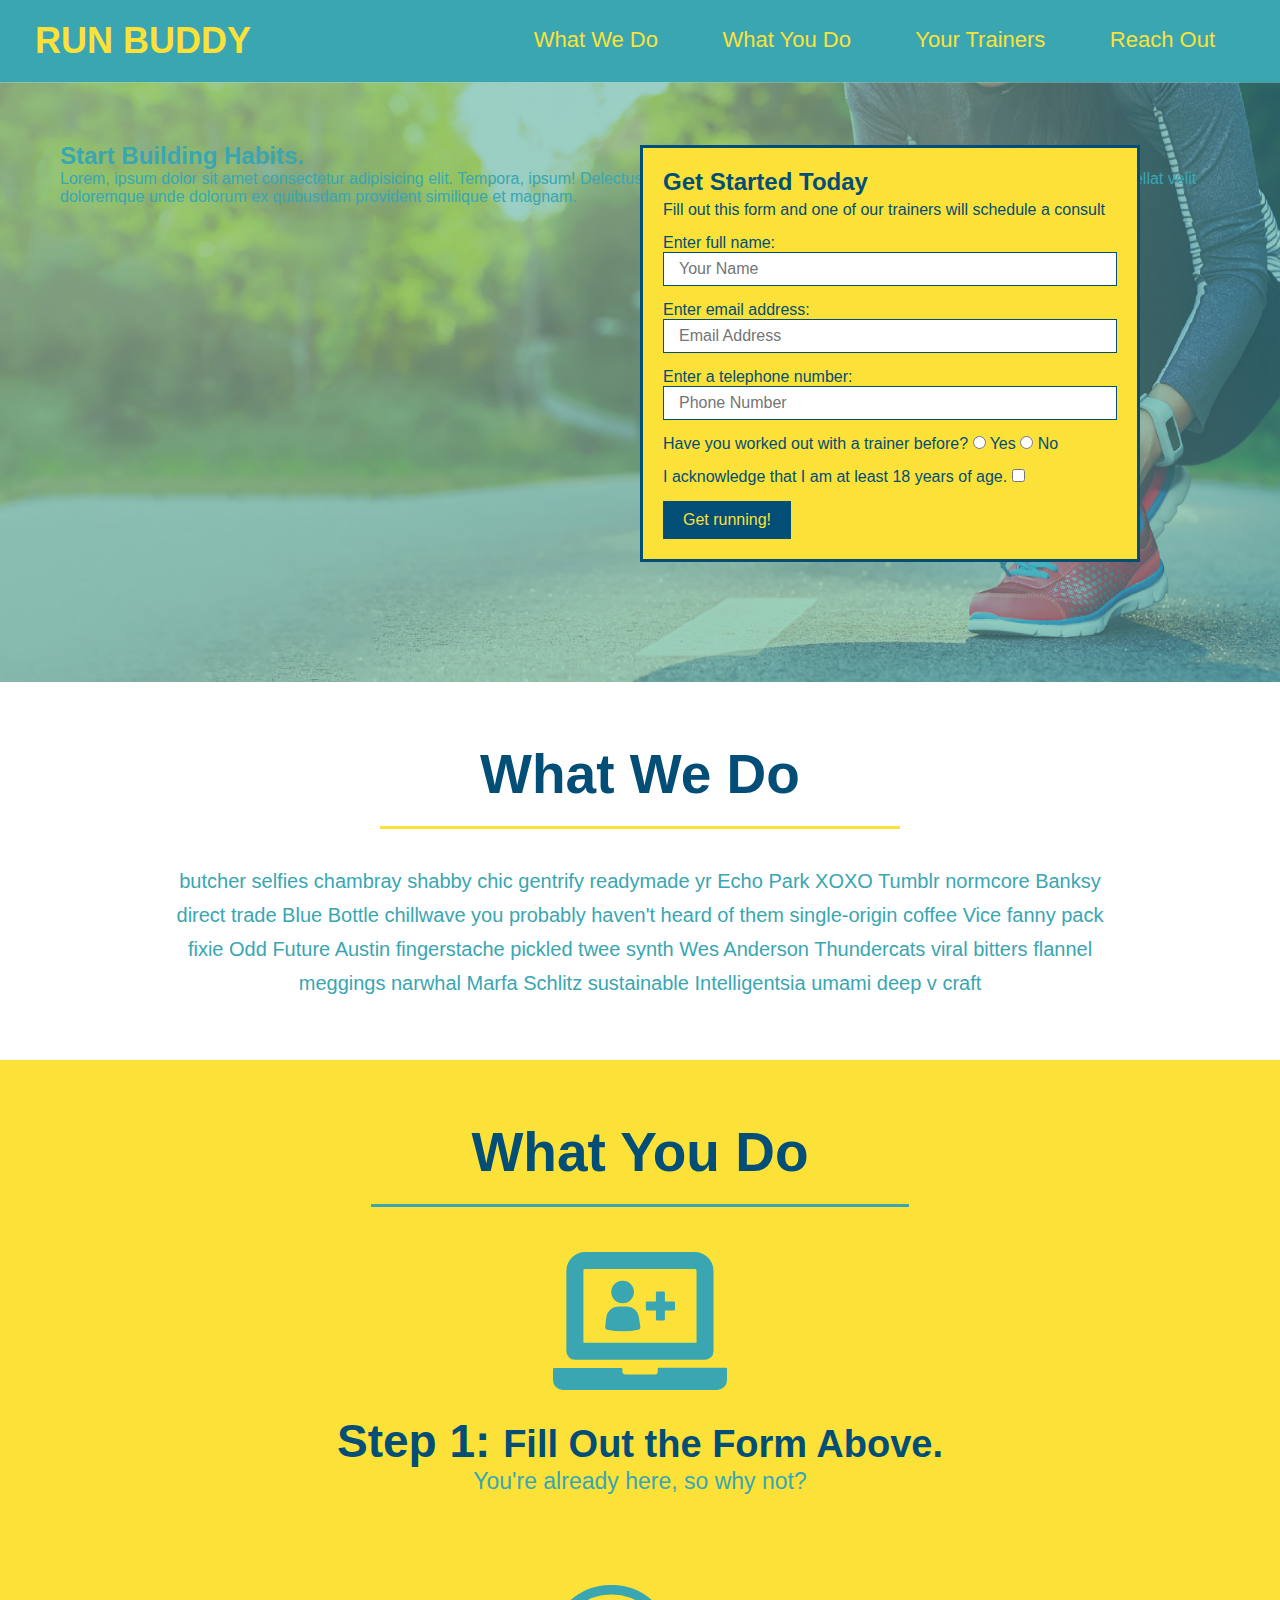
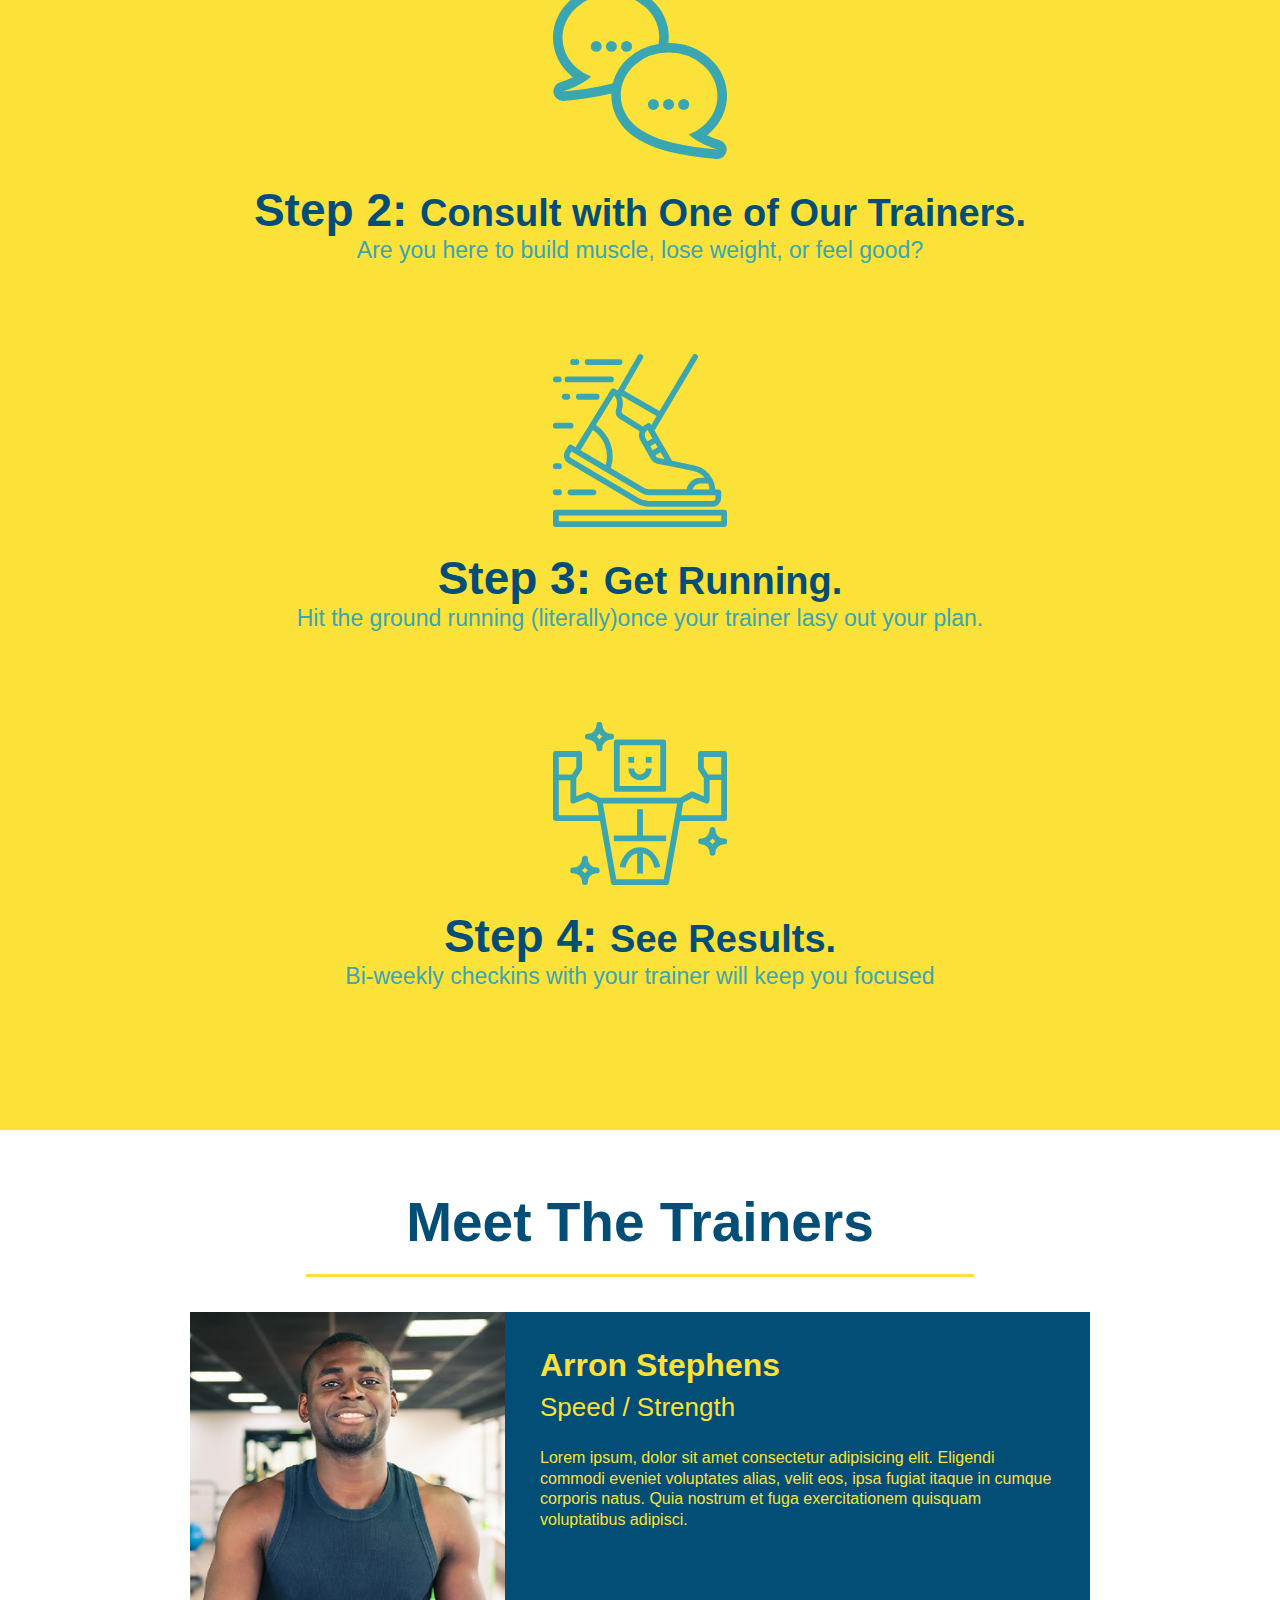
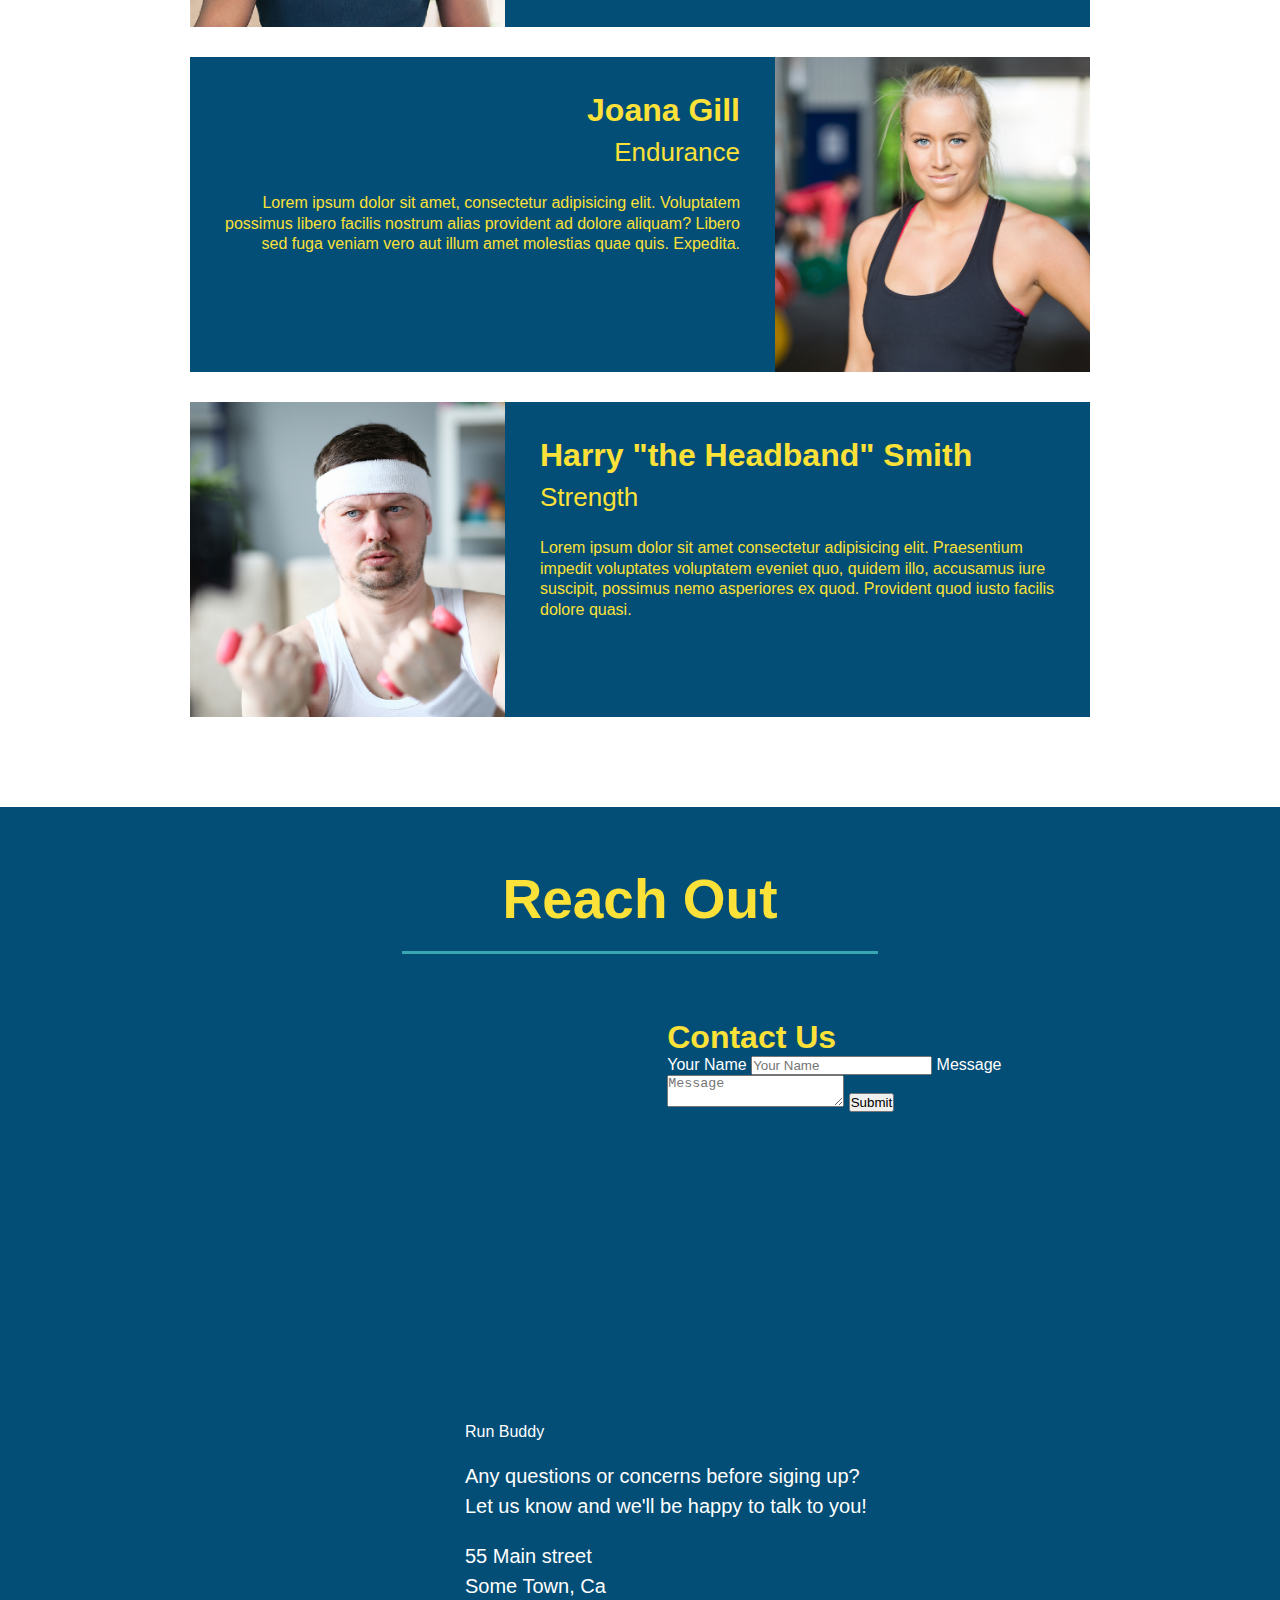
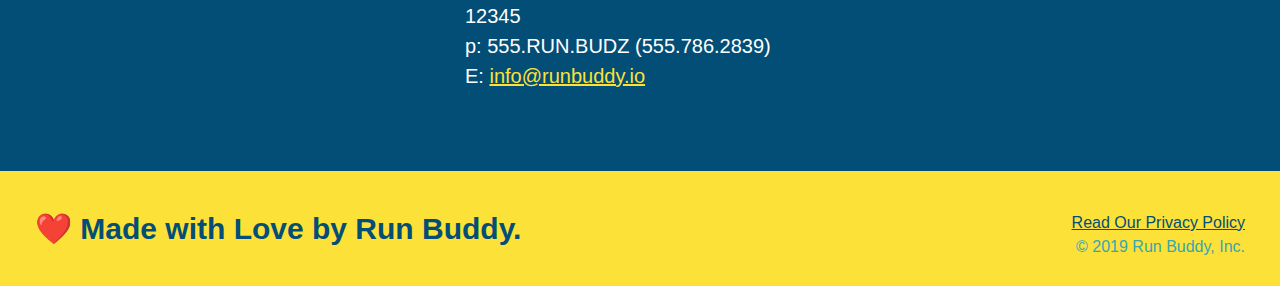
==== index.html @ e11e75ae "add contact form" ====
<!DOCTYPE html>
<html lang="en">
    <head>
        <meta charset="UTF-8"/>
        <link rel="stylesheet" href="./assets/css/style.css" />
        <title>Run Buddy</title>
    </head>
    <body>
       <header>
           <h1>
               <a href="/">RUN BUDDY</a>
           </h1>
           <nav>
               <!--Unordered list element-->
               <ul>
                   <!--List item element-->
                   <li>
                       <!--Anchor element-->
                       <a href="#what-we-do">What We Do</a>
                   </li>
                   <li>
                       <a href="#what-you-do">What You Do</a>
                   </li>
                   <li>
                       <a href="#your-trainers">Your Trainers</a>
                   </li>
                   <li>
                       <a href="#reach-out">Reach Out</a>
                   </li>
               </ul>
           </nav>
        </header> 

        <!--hero/jumbotron-->
        <section class="hero">
            <div class="hero-cta">
                <h2>Start Building Habits.</h2>
                <p>Lorem, ipsum dolor sit amet consectetur adipisicing elit. Tempora, ipsum! Delectus suscipit ea mollitia excepturi est possimus doloribus laboriosam. Repellat velit doloremque unde dolorum ex quibusdam provident similique et magnam.</p>
            </div>
            <div class="hero-form">
                <h3>Get Started Today</h3>
                <p>Fill out this form and one of our trainers will schedule a consult</p>
                <!--Add from element-->
                <form>
                    <label for="name">Enter full name:</label>
                    <input class="form-input" type="text" placeholder="Your Name" name="name" id="name" />
                    <label for="email">Enter email address:</label>
                    <input class="form-input" type="email" placeholder="Email Address" name="email" id="email"/> 
                    <label for="phone">Enter a telephone number:</label>
                    <input class="form-input" type="tel" placeholder="Phone Number" name="phone" id="phone"/>
                    <p>
                        Have you worked out with a trainer before?
                        <input type="radio" name="trainer-confirm" id="trainer-yes" />
                        <label for="trainer-yes">Yes</label>
                        <input type="radio" name="trainer-confrim" id="trainer-no" />
                        <label for="trainer-no">No</label>
                    </p>
                    <p>
                        <label for="checkbox">
                        I acknowledge that I am at least 18 years of age.
                        </label>
                        <input type="checkbox" name="age-confirm" id="checkox" />
                    </p>
                    <button type="submit">
                        Get running!
                    </button>
                </form>
            </div>
        </section>
        <!-- end hero -->

        <!--"what we do " section-->
        <section id="what-we-do" class="intro">
            <h2 class="section-title primary-border">What We Do</h2>
            <p>
                butcher selfies chambray shabby chic gentrify readymade yr Echo Park XOXO Tumblr normcore Banksy direct trade Blue Bottle chillwave you probably haven't heard of them single-origin coffee Vice fanny pack fixie Odd Future Austin fingerstache pickled twee synth Wes Anderson Thundercats viral bitters flannel meggings narwhal Marfa Schlitz sustainable Intelligentsia umami deep v craft 
            </p>
        </section>

         <!--"what you do " section-->
         <section id="what-you-do" class="steps">
            <h2 class="section-title secondary-border">What You Do</h2>

            <div>
            <!-- insert this img element -->
                <img src="./assets/images/step-1.svg" alt= "" />
                <h3>Step 1: <span>Fill Out the Form Above.</span></h3>
                <p>You're already here, so why not?</p>
            </div>

            <div>
                <img src="./assets/images/step-2.svg" alt= "" />
                <h3>Step 2: <span>Consult with One of Our Trainers.</span></h3>
                <p>Are you here to build muscle, lose weight, or feel good?</p>
            </div>

            <div>
                <img src="./assets/images/step-3.svg" alt="" />
                <h3>Step 3: <span>Get Running.</span></s></h3>
                <p>Hit the ground running (literally)once your trainer lasy out your plan.</p>
            </div>

            <div>
                <img src="./assets/images/step-4.svg" alt="" />
                <h3>Step 4: <span>See Results.</span></h3>
                <p>Bi-weekly checkins with your trainer will keep you focused</p>
            </div>
        </section>
        
        <!--"Meet the Trainers" section-->
        <section id="your-trainers" class="trainers">
            <h2 class="section-title primary-border">
                Meet The Trainers
            </h2>

            <article class="trainer">
                <img src="./assets/images/trainer-1.jpg" alt="Arron Stephens in his workout clothes, ready to pump iron"/>
                <div class="trainer-bio text-left">
                    <h3>Arron Stephens</h3>
                    <h4>Speed / Strength</h4>
                    <p>
                        Lorem ipsum, dolor sit amet consectetur adipisicing elit. Eligendi commodi eveniet voluptates alias, velit eos, ipsa fugiat itaque in cumque corporis natus. Quia nostrum et fuga exercitationem quisquam voluptatibus adipisci.
                    </p>
                </div>
            </article>

            <!-- second trainer bio-->
            <article class="trainer">
                <div class="trainer-bio text-right">
                    <h3>Joana Gill</h3>
                    <h4>Endurance</h4>
                    <p>
                        Lorem ipsum dolor sit amet, consectetur adipisicing elit. Voluptatem possimus libero facilis nostrum alias provident ad dolore aliquam? Libero sed fuga veniam vero aut illum amet molestias quae quis. Expedita.
                    </p>
                </div>
                <img src="./assets/images/trainer-2.jpg" alt="Joanna Gill colling off after a workout"/>
            </article>

            <!--third trainer bio-->
            <article class="trainer">
                <img src="./assets/images/trainer-3.jpg" alt="Harry Smith wearing a headband and lifting comically small pink weights" />
                <div class="trainer-bio text-left">
                    <h3>Harry "the Headband" Smith</h3>
                    <h4>Strength</h4>
                    <p>
                        Lorem ipsum dolor sit amet consectetur adipisicing elit. Praesentium impedit voluptates voluptatem eveniet quo, quidem illo, accusamus iure suscipit, possimus nemo asperiores ex quod. Provident quod iusto facilis dolore quasi.
                    </p>
                </div>
            </article>
        </section>

        <!--"reach out section-->
        <section id="reach-out" class="contact">
            <h2 class="section-title secondary-border">Reach Out</h2>
            <div class= "contact-info">
                <iframe src="https://www.google.com/maps/embed?pb=!1m18!1m12!1m3!1d2855.0285770976866!2d-93.26253458481276!3d44.30936301777095!2m3!1f0!2f0!3f0!3m2!1i1024!2i768!4f13.1!3m3!1m2!1s0x87f6f77de7b1796b%3A0xcae07ed89d09ddbe!2sLittleford%20Ln%2C%20Faribault%2C%20MN%2055021!5e0!3m2!1sen!2sus!4v1637701023602!5m2!1sen!2sus" 
                
                style="border:0;" 
                allowfullscreen="" 
                loading="lazy">
                </iframe>
                <div class="contact-form">
                    <h3>Contact Us</h3>
                    <form>
                        <label for="contact-name">Your Name</label>
                        <input type="text" id="contact-name" placeholder="Your Name" />

                        <label for="contact-message">Message</label>
                        <textarea id="contact-message" placeholder="Message"></textarea>

                        <button type="submit">Submit</button>
                    </form>
                </div>
                <div>
                    <h3></h3>Run Buddy</h3>
                    <p>
                        Any questions or concerns before siging up?
                        <br />
                        Let us know and we'll be happy to talk to you!
                    </p>
                    <address>
                        55 Main street <br/>
                        Some Town, Ca <br/>
                        12345 <br/>
                        p: 555.RUN.BUDZ (555.786.2839) <br/>
                        E: <a href="mailto:info@runbuddy.io">info@runbuddy.io</a>
                    </address>
                </div>
            </div>
            
        </section>

        <!--footer-->
        <footer>
            <h2>❤️ Made with Love by Run Buddy.</h2>
            <div>
                <a href="./privacy-policy.html">Read Our Privacy Policy</a><br />
                &copy; 2019 Run Buddy, Inc.
            </div>
        </footer>


    </body>
</html>
---- assets/css/style.css ----
* {
    margin: 0;
    padding: 0;
    box-sizing: border-box;
}

body {
    color: #39a6b2;
    font-family: Helvetica, Arial, sans-serif;
}
/* apply styles to <header> */
header {
    padding: 20px 35px;
    background-color: #39a6b2;
}

header h1 {
    font-weight: bold;
    font-size: 36px;
    color: #fce138;
    margin: 0;
    display: inline;
}

header a {
    text-decoration: none;
    color: #fce138;
}

header nav {
    float: right;
    margin: 7px 0;
}

header nav ul li {
    display: inline;
}

header nav ul li a {
    margin: 0 30px;
    font-weight: lighter;
    font-size: 22px;
}

footer {
    background-color: #fce138;
    width: 100%;
    padding: 40px 35px;
}

footer h2 {
    display: inline;
    color: #024e76;
    font-size: 30px;
    margin: 0;
}
footer div {
    float: right;
    line-height: 1.5;
    text-align: right;
}

footer a {
    color: #024e76;
}

section {
    padding: 60px;
    
}
/* Hero Style Start */
.hero {
    background-image: url(../images/hero-bg.jpeg);
    height: 600px;
    background-size: cover;
    background-position: center;
    position: relative;
}

/* Hero Form Style Start */
.hero-form {
    border: 3px solid #024e76;
    background-color: #fce138;
    padding: 20px;
    width: 500px;
    color: #024e76;
    position: absolute;
    bottom: 120px;
    right: 140px;
}

/* Hero Form Style End */

.hero-form h3 {
    font-size: 24px;
    margin: 0;
}

.hero-form p {
    margin: 5px 0 15px 0;
}

.form-input {
    border: 1px solid #024e76;
    display: block;
    padding: 7px 15px;
    font-size: 16px;
    color: #024e76;
    width: 100%;
    margin-bottom: 15px;
}

.hero button {
    background-color: #024e76;
    color: #fce138;
    border: none;
    padding: 10px 20px;
    font-size: 16px;
}
/* Hero Style End */

/* What we Do  */
.intro {
    text-align: center;
}

.intro p {
    line-height: 1.7;
    color: #39a6b2;
    width: 80%;
    font-size: 20px;
    margin: 0 auto;
}

/* End What we do */

/* What you do*/

.steps {
    text-align: center;
    background: #fce138;
}

.section-title {
    font-size: 55px;
    color:#024e76;
    margin-bottom: 35px;
    padding: 0 100px 20px 100px;
    display: inline-block;
    border-bottom: 3px solid;
}

.primary-border {
    border-color: #fce138;
}

.secondary-border {
    border-color: #39a6b2;
}

.steps div {
    margin-bottom: 80px;
}

.steps img {
    width: 15%;
    margin: 10px 0;
}

.steps h3 {
    color: #024e76;
    font-size: 46px;
    margin-top: 10px;
}

.steps p {
    color: #39a6b2;
    font-size: 23px;
}

.steps span {
    font-size: 38px;
}
/* End What you do */

/*Start trainer section*/
.trainers {
    text-align: center;
}

.trainer {
    width: 900px;
    margin: 0 auto 30px auto;
    background: #024e76;
    color: #fce138;
    overflow: auto;
}

.trainer img {
    width:35%;
    float: left;
}

.trainer-bio {
    padding: 35px;
    float: left;
    width: 65%;
}

.text-left{
    text-align: left;
}

.text-right {
    text-align: right;
}

.text-center {
    text-align: right;
}

.trainer-bio h3 {
    font-size: 32px;
    margin-bottom: 8px;
}

.trainer-bio h4 {
    font-weight: lighter;
    font-size: 26px;
    margin-bottom: 25px;
}

.trainer-bio p {
    font-size: 17pz;
    line-height: 1.3;
}
/*End Trainer Section*/

/*start contact section*/
.contact {
    background-color: #024e76;
    text-align: center;
   
    margin: 0 auto 0px auto;
}
.contact h2 {
    color: #fce138;
}

.contact-info iframe {
    width: 400px;
    height:400px;
}

.contact-info div {
    width: 410px;
    display: inline-block;
    vertical-align: top;
    text-align: left;
    margin: 30px 0 0 60px;
    color: white;
  }

  .contact-info h3 {
      color: #fce138;
      font-size: 32px;;
  }

  .contact-info p, .contact-info address {
      margin: 20px 0;
      line-height: 1.5;
      font-size: 20px;
      font-style: normal;
  }

  .contact-info a {
      color: #fce138
  }
  


/*end contact section*/
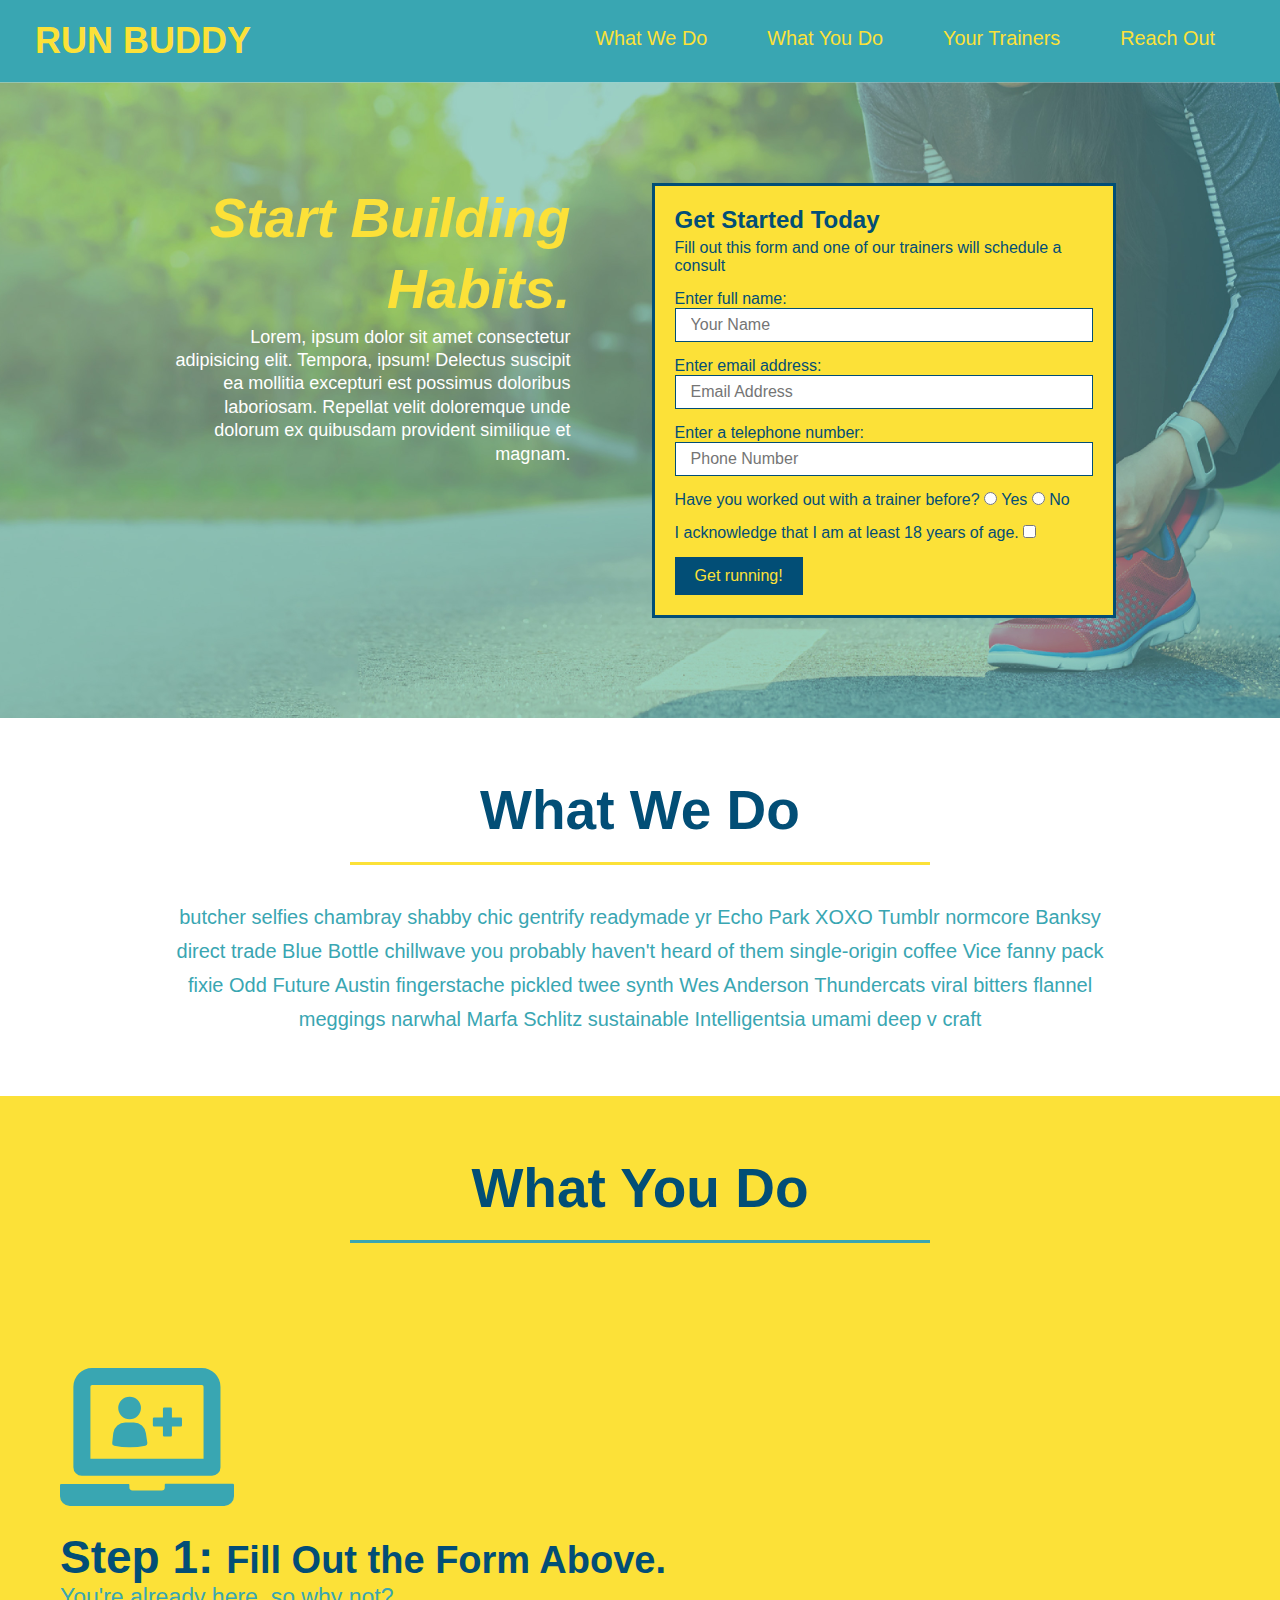
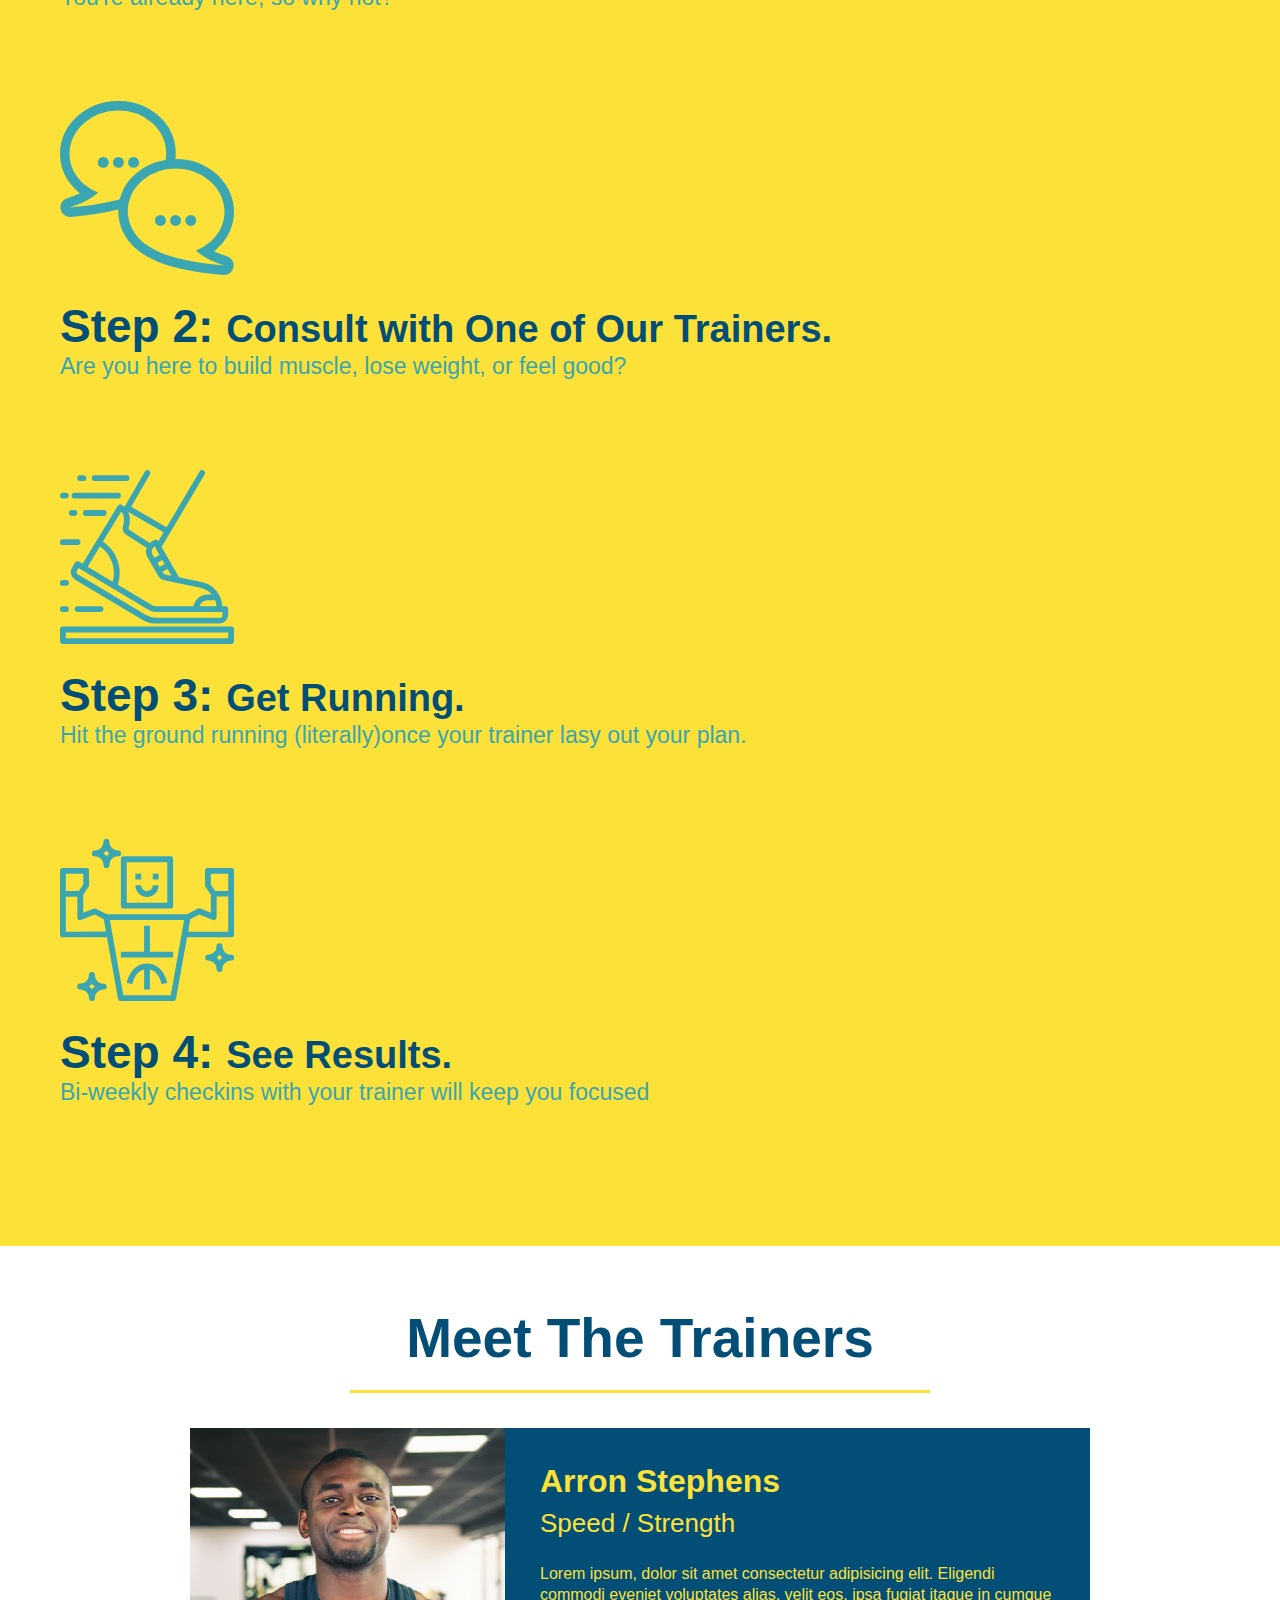
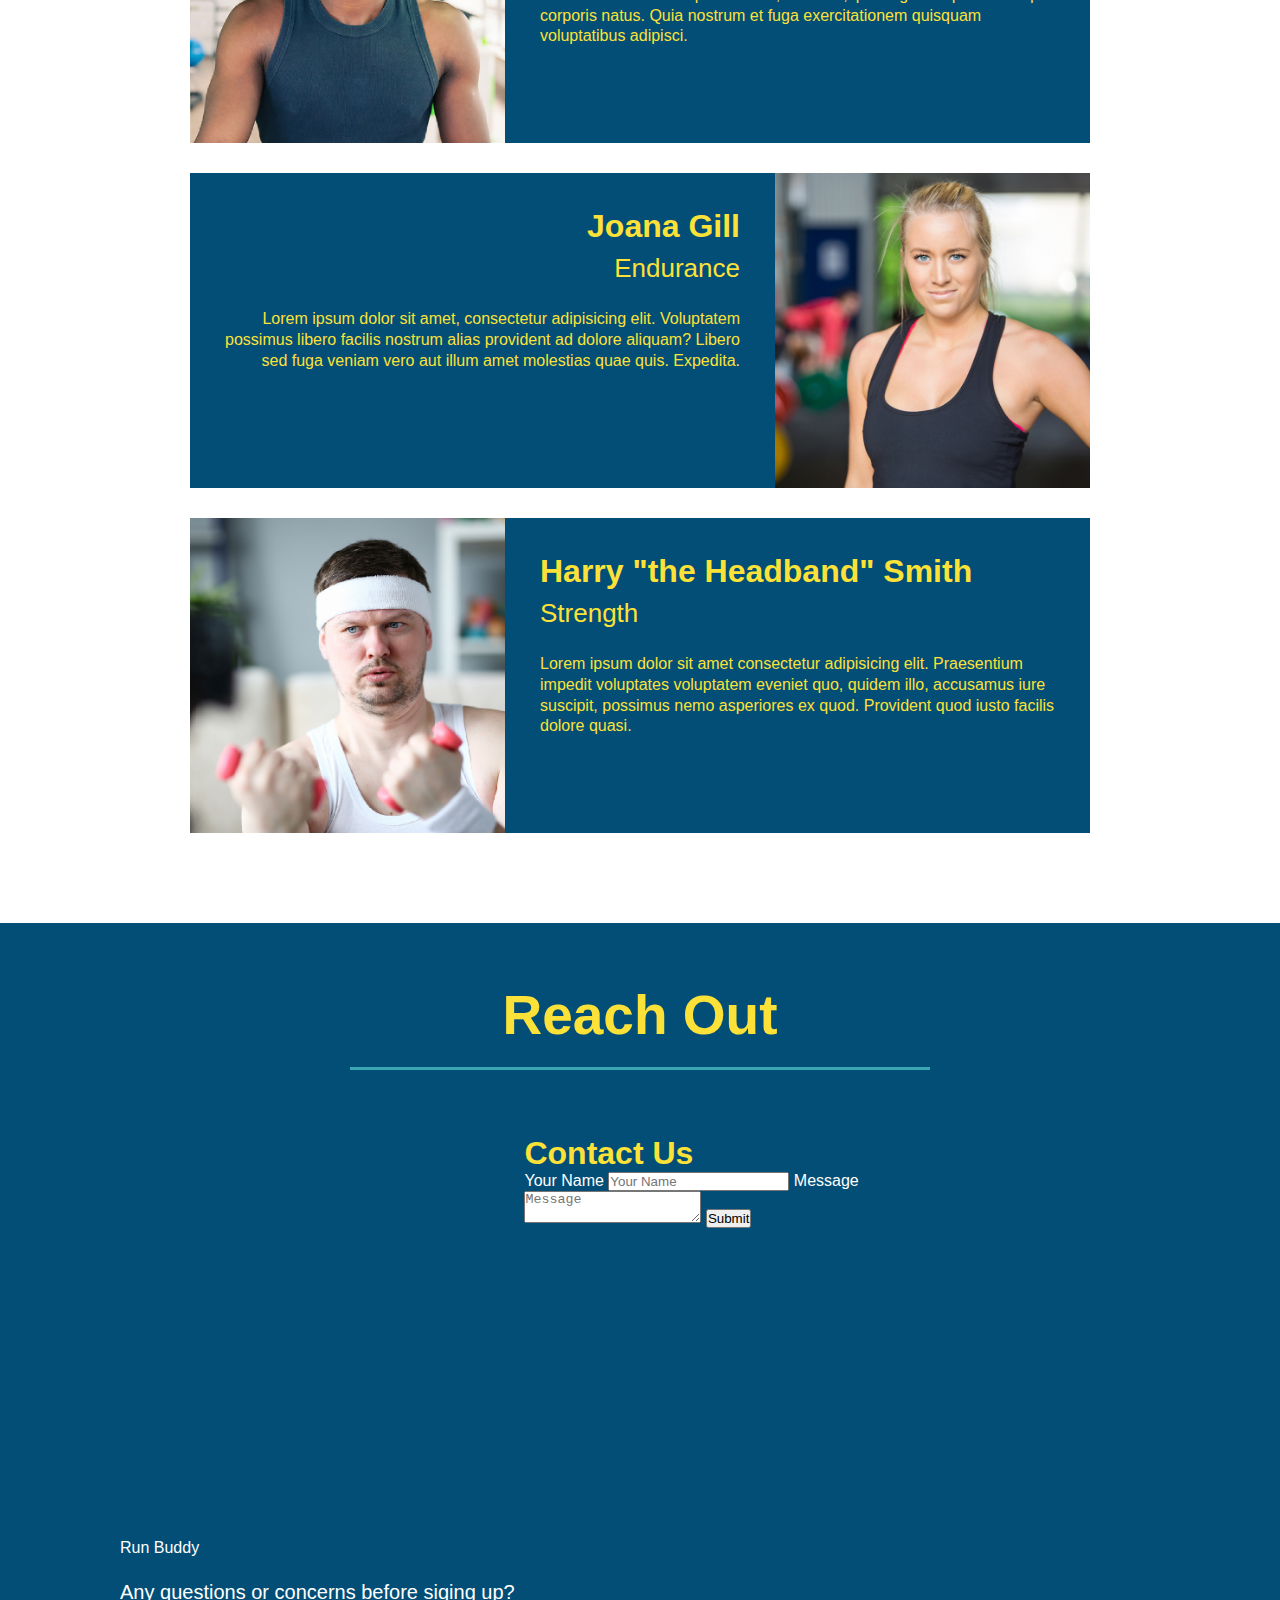
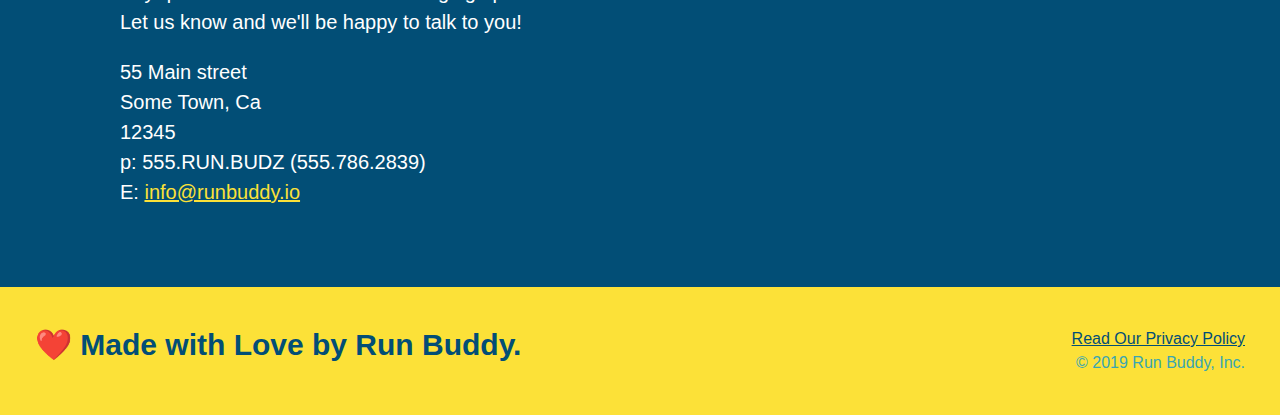
==== commit ed7da390: "updated html for flexbox" ====
--- a/index.html
+++ b/index.html
@@ -71,15 +71,22 @@
 
         <!--"what we do " section-->
         <section id="what-we-do" class="intro">
-            <h2 class="section-title primary-border">What We Do</h2>
-            <p>
-                butcher selfies chambray shabby chic gentrify readymade yr Echo Park XOXO Tumblr normcore Banksy direct trade Blue Bottle chillwave you probably haven't heard of them single-origin coffee Vice fanny pack fixie Odd Future Austin fingerstache pickled twee synth Wes Anderson Thundercats viral bitters flannel meggings narwhal Marfa Schlitz sustainable Intelligentsia umami deep v craft 
-            </p>
+            <div class="flex-row">
+                <h2 class="section-title primary-border">What We Do</h2>
+            </div>
+            
+            <div class="flex-row">
+                <p>
+                    butcher selfies chambray shabby chic gentrify readymade yr Echo Park XOXO Tumblr normcore Banksy direct trade Blue Bottle chillwave you probably haven't heard of them single-origin coffee Vice fanny pack fixie Odd Future Austin fingerstache pickled twee synth Wes Anderson Thundercats viral bitters flannel meggings narwhal Marfa Schlitz sustainable Intelligentsia umami deep v craft 
+                </p>
+            </div>
         </section>
 
          <!--"what you do " section-->
          <section id="what-you-do" class="steps">
-            <h2 class="section-title secondary-border">What You Do</h2>
+            <div class="flex-row">
+                <h2 class="section-title secondary-border">What You Do</h2>
+            </div>
 
             <div>
             <!-- insert this img element -->
@@ -109,9 +116,11 @@
         
         <!--"Meet the Trainers" section-->
         <section id="your-trainers" class="trainers">
-            <h2 class="section-title primary-border">
+            <div class="flex-row">
+                <h2 class="section-title primary-border">
                 Meet The Trainers
-            </h2>
+                </h2>
+            </div>
 
             <article class="trainer">
                 <img src="./assets/images/trainer-1.jpg" alt="Arron Stephens in his workout clothes, ready to pump iron"/>
@@ -151,7 +160,9 @@
 
         <!--"reach out section-->
         <section id="reach-out" class="contact">
-            <h2 class="section-title secondary-border">Reach Out</h2>
+            <div class="flex-row">
+                <h2 class="section-title secondary-border">Reach Out</h2>
+            </div>
             <div class= "contact-info">
                 <iframe src="https://www.google.com/maps/embed?pb=!1m18!1m12!1m3!1d2855.0285770976866!2d-93.26253458481276!3d44.30936301777095!2m3!1f0!2f0!3f0!3m2!1i1024!2i768!4f13.1!3m3!1m2!1s0x87f6f77de7b1796b%3A0xcae07ed89d09ddbe!2sLittleford%20Ln%2C%20Faribault%2C%20MN%2055021!5e0!3m2!1sen!2sus!4v1637701023602!5m2!1sen!2sus" 
                 
--- a/assets/css/style.css
+++ b/assets/css/style.css
@@ -12,6 +12,9 @@
 header {
     padding: 20px 35px;
     background-color: #39a6b2;
+    display: flex;
+    justify-content: space-between;
+    flex-wrap: wrap;
 }
 
 header h1 {
@@ -19,7 +22,6 @@
     font-size: 36px;
     color: #fce138;
     margin: 0;
-    display: inline;
 }
 
 header a {
@@ -28,34 +30,38 @@
 }
 
 header nav {
-    float: right;
     margin: 7px 0;
 }
 
-header nav ul li {
-    display: inline;
+header nav ul {
+    display: flex;
+    flex-wrap: wrap;
+    justify-content: space-between;
+    align-items: center;
+    list-style: none;
 }
 
 header nav ul li a {
     margin: 0 30px;
     font-weight: lighter;
-    font-size: 22px;
+    font-size: 1.55vw;
 }
 
 footer {
     background-color: #fce138;
     width: 100%;
     padding: 40px 35px;
+    display: flex;
+    justify-content: space-between;
+    flex-wrap: wrap;
 }
 
 footer h2 {
-    display: inline;
     color: #024e76;
     font-size: 30px;
     margin: 0;
 }
 footer div {
-    float: right;
     line-height: 1.5;
     text-align: right;
 }
@@ -71,10 +77,26 @@
 /* Hero Style Start */
 .hero {
     background-image: url(../images/hero-bg.jpeg);
-    height: 600px;
     background-size: cover;
     background-position: center;
-    position: relative;
+    display: flex;
+    justify-content: center;
+    flex-wrap: wrap;
+}
+
+.hero-cta {
+    width: 35%;
+    text-align: right;
+    margin: 3.5%;
+    color: #fff;
+    font-size: 18px;
+    line-height: 1.3;
+}
+
+.hero-cta h2 {
+    font-style: italic;
+    font-size: 55px;
+    color: #fce138;
 }
 
 /* Hero Form Style Start */
@@ -82,11 +104,9 @@
     border: 3px solid #024e76;
     background-color: #fce138;
     padding: 20px;
-    width: 500px;
-    color: #024e76;
-    position: absolute;
-    bottom: 120px;
-    right: 140px;
+    color: #024e76;
+    width: 40%;
+    margin: 3.5%;
 }
 
 /* Hero Form Style End */
@@ -120,9 +140,7 @@
 /* Hero Style End */
 
 /* What we Do  */
-.intro {
-    text-align: center;
-}
+
 
 .intro p {
     line-height: 1.7;
@@ -130,6 +148,7 @@
     width: 80%;
     font-size: 20px;
     margin: 0 auto;
+    text-align: center;
 }
 
 /* End What we do */
@@ -137,17 +156,17 @@
 /* What you do*/
 
 .steps {
-    text-align: center;
     background: #fce138;
 }
 
 .section-title {
     font-size: 55px;
     color:#024e76;
-    margin-bottom: 35px;
-    padding: 0 100px 20px 100px;
-    display: inline-block;
     border-bottom: 3px solid;
+    padding-bottom: 20px;
+    text-align: center;
+    margin: 0 auto 35px auto;
+    width: 50%;
 }
 
 .primary-border {
@@ -185,7 +204,7 @@
 
 /*Start trainer section*/
 .trainers {
-    text-align: center;
+   
 }
 
 .trainer {
@@ -207,18 +226,6 @@
     width: 65%;
 }
 
-.text-left{
-    text-align: left;
-}
-
-.text-right {
-    text-align: right;
-}
-
-.text-center {
-    text-align: right;
-}
-
 .trainer-bio h3 {
     font-size: 32px;
     margin-bottom: 8px;
@@ -239,8 +246,6 @@
 /*start contact section*/
 .contact {
     background-color: #024e76;
-    text-align: center;
-   
     margin: 0 auto 0px auto;
 }
 .contact h2 {
@@ -276,7 +281,24 @@
   .contact-info a {
       color: #fce138
   }
-  
-
-
-/*end contact section*/+  /*end contact section*/
+
+  /*Utility classes*/
+
+  .text-left{
+    text-align: left;
+}
+
+.text-right {
+    text-align: right;
+}
+
+.text-center {
+    text-align: right;
+}
+
+.flex-row {
+    display: flex;
+}
+
+/*End utility classes*/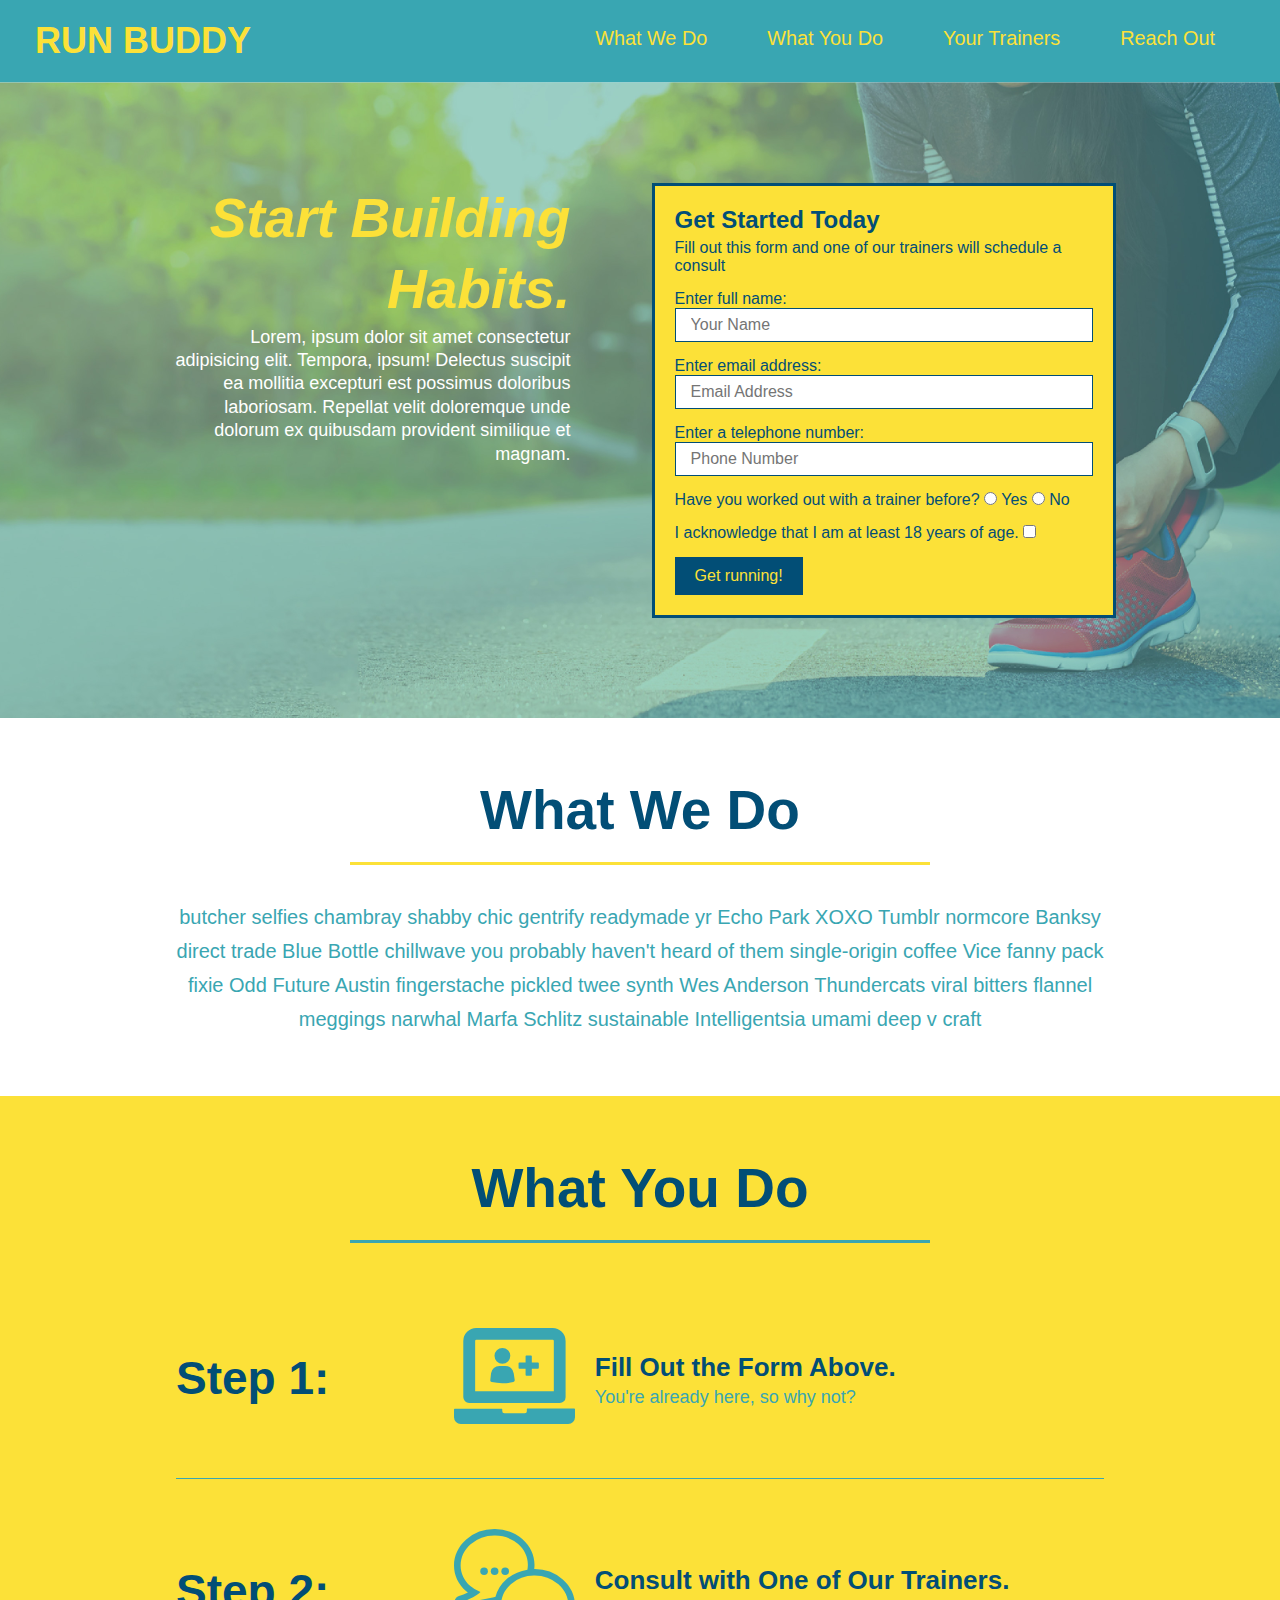
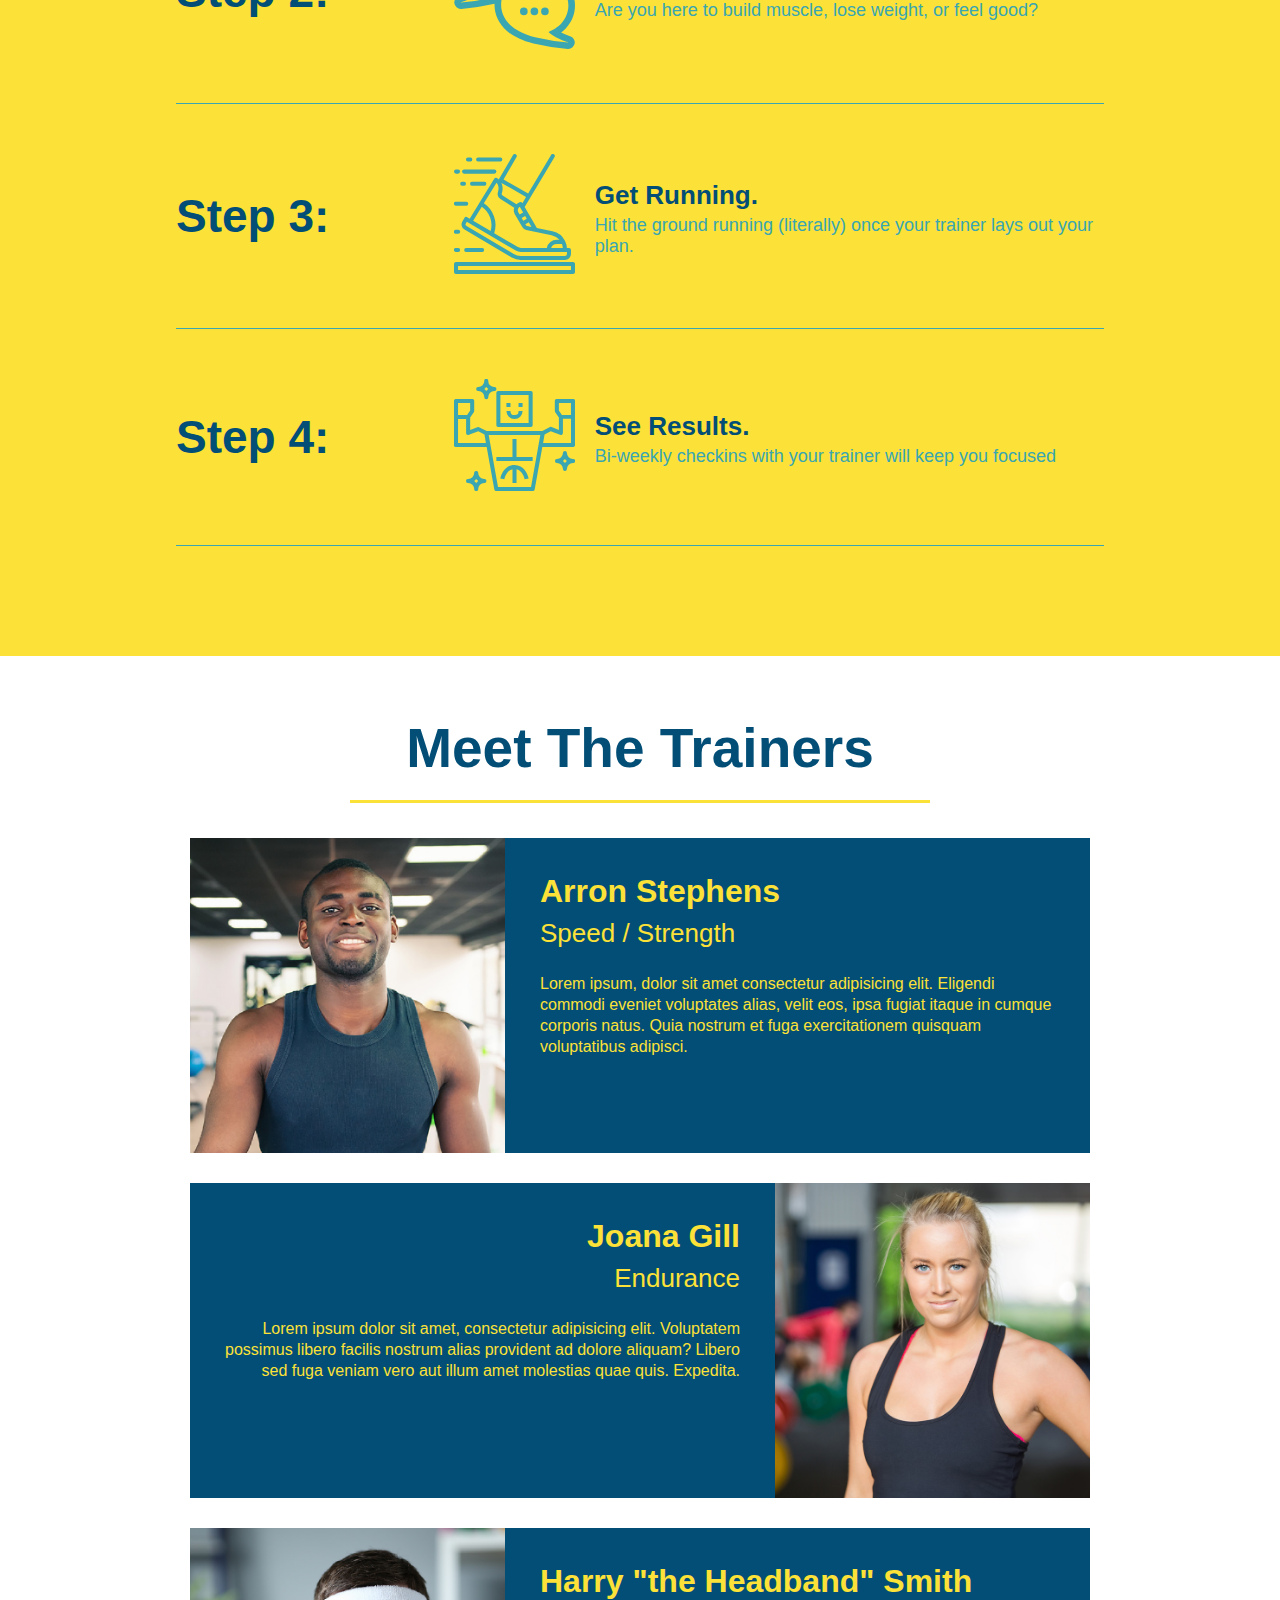
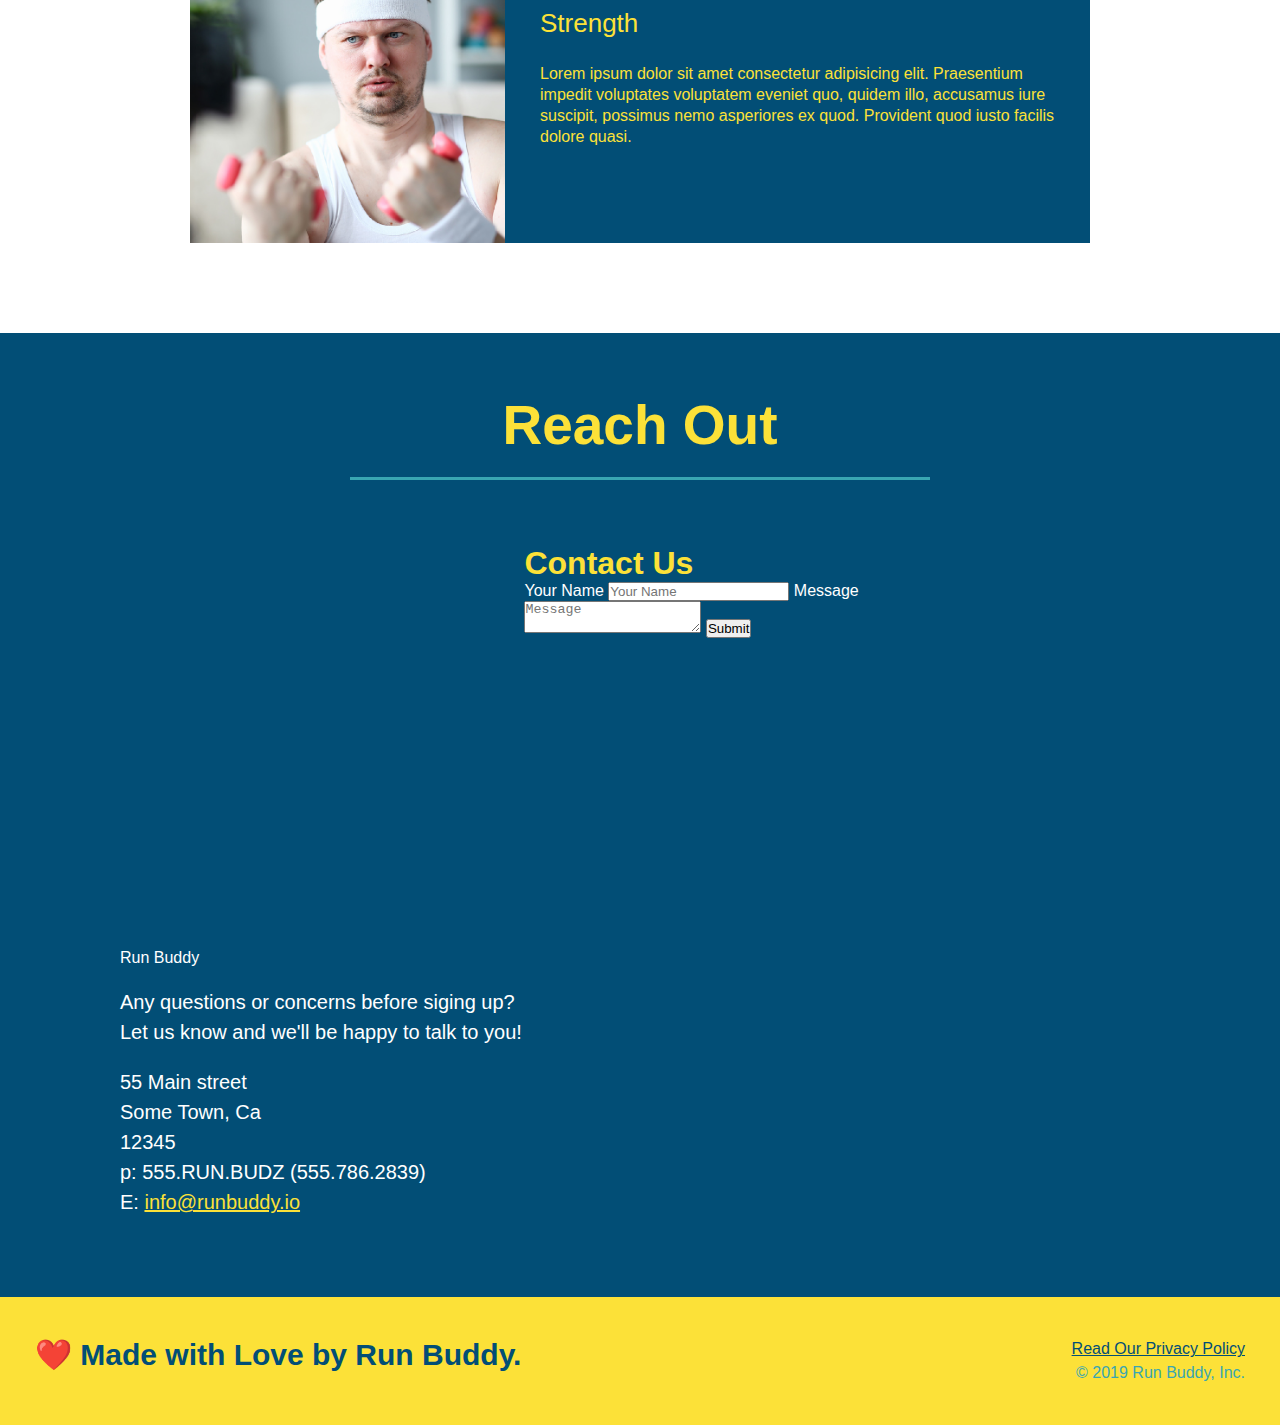
==== commit e5615c2f: "add flexbox to the steps" ====
--- a/index.html
+++ b/index.html
@@ -88,30 +88,60 @@
                 <h2 class="section-title secondary-border">What You Do</h2>
             </div>
 
-            <div>
-            <!-- insert this img element -->
-                <img src="./assets/images/step-1.svg" alt= "" />
-                <h3>Step 1: <span>Fill Out the Form Above.</span></h3>
-                <p>You're already here, so why not?</p>
-            </div>
-
-            <div>
-                <img src="./assets/images/step-2.svg" alt= "" />
-                <h3>Step 2: <span>Consult with One of Our Trainers.</span></h3>
-                <p>Are you here to build muscle, lose weight, or feel good?</p>
-            </div>
-
-            <div>
-                <img src="./assets/images/step-3.svg" alt="" />
-                <h3>Step 3: <span>Get Running.</span></s></h3>
-                <p>Hit the ground running (literally)once your trainer lasy out your plan.</p>
-            </div>
-
-            <div>
-                <img src="./assets/images/step-4.svg" alt="" />
-                <h3>Step 4: <span>See Results.</span></h3>
-                <p>Bi-weekly checkins with your trainer will keep you focused</p>
-            </div>
+            <div class="step">
+                <h3>Step 1: </h3>     
+                <div class="step-info">
+                    <div class="step-img">
+                        <img src="./assets/images/step-1.svg" alt= "" />
+                    </div>
+                    <div class="step-text">
+                        <h4>Fill Out the Form Above.</h4>
+                        <p>You're already here, so why not?</p>
+                    </div>
+                </div>  
+            </div>
+           
+            <div class="step">
+                <h3>Step 2: </h3>     
+                <div class="step-info">
+                    <div class="step-img">
+                        <img src="./assets/images/step-2.svg" alt= "" />
+                    </div>
+                    <div class="step-text">
+                        <h4>Consult with One of Our Trainers.</h4>
+                        <p>Are you here to build muscle, lose weight, or feel good?</p>
+                    </div>
+                </div>  
+            </div>
+
+            <div class="step">
+                <h3>Step 3: </h3>     
+                <div class="step-info">
+                    <div class="step-img">
+                        <img src="./assets/images/step-3.svg" alt="" />
+                    </div>
+                    <div class="step-text">
+                        <h4>Get Running.</h4>
+                        <p>Hit the ground running (literally) once your trainer lays out your plan.</p>
+                    </div>
+                </div>  
+            </div>
+
+            <div class="step">
+                <h3>Step 4: </h3>     
+                <div class="step-info">
+                    <div class="step-img">
+                        <img src="./assets/images/step-4.svg" alt="" />
+                    </div>
+                    <div class="step-text">
+                        <h4>See Results.</h4>
+                        <p>Bi-weekly checkins with your trainer will keep you focused</p>
+                    </div>
+                </div>  
+            </div>
+            
+
+           
         </section>
         
         <!--"Meet the Trainers" section-->
--- a/assets/css/style.css
+++ b/assets/css/style.css
@@ -157,6 +157,17 @@
 
 .steps {
     background: #fce138;
+}
+
+.step {
+    margin: 50px auto;
+    padding-bottom: 50px;
+    width: 80%;
+    border-bottom: 1px solid #39a6b2;
+    display: flex;
+    flex-wrap: wrap;
+    align-items: center;
+    justify-content: space-between;
 }
 
 .section-title {
@@ -177,29 +188,45 @@
     border-color: #39a6b2;
 }
 
-.steps div {
-    margin-bottom: 80px;
-}
-
-.steps img {
-    width: 15%;
-    margin: 10px 0;
-}
-
-.steps h3 {
+.step h3 {
     color: #024e76;
     font-size: 46px;
-    margin-top: 10px;
-}
-
-.steps p {
+    flex: 1 30%;
+}
+
+.step-info {
+    flex: 2 70%;
+    display: flex;
+    flex-wrap: wrap;
+    align-items: center;
+}
+
+.step-img {
+    flex: 1 12%;
+    margin-right: 20px;
+}
+
+.step-img img {
+    max-width: 100%;
+}
+
+.step-text {
+    flex: 12;
+}
+
+.step-text p {
     color: #39a6b2;
-    font-size: 23px;
-}
-
-.steps span {
-    font-size: 38px;
-}
+    font-size: 18px;
+    flex: 12;
+}
+
+.step-text h4 {
+    font-size: 26px;
+    line-height: 1.5;
+    color: #024e76;
+
+}
+
 /* End What you do */
 
 /*Start trainer section*/
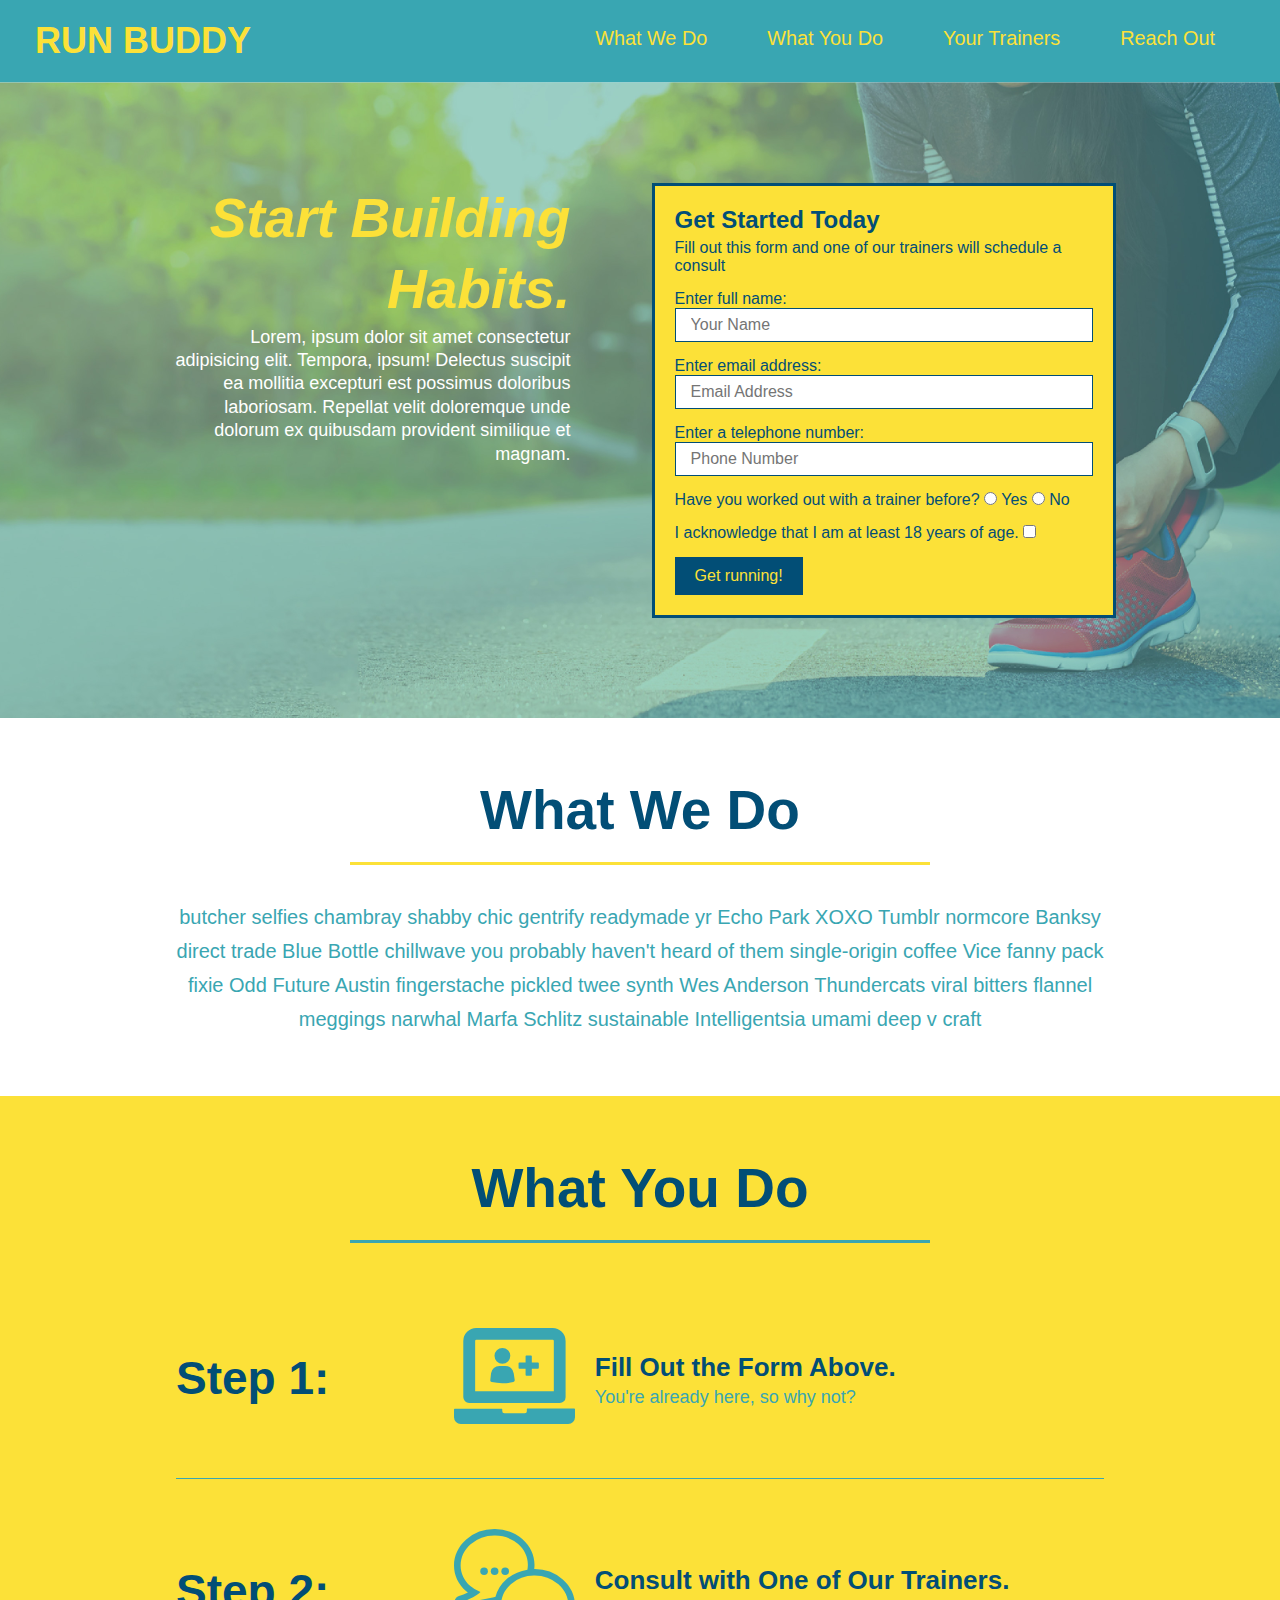
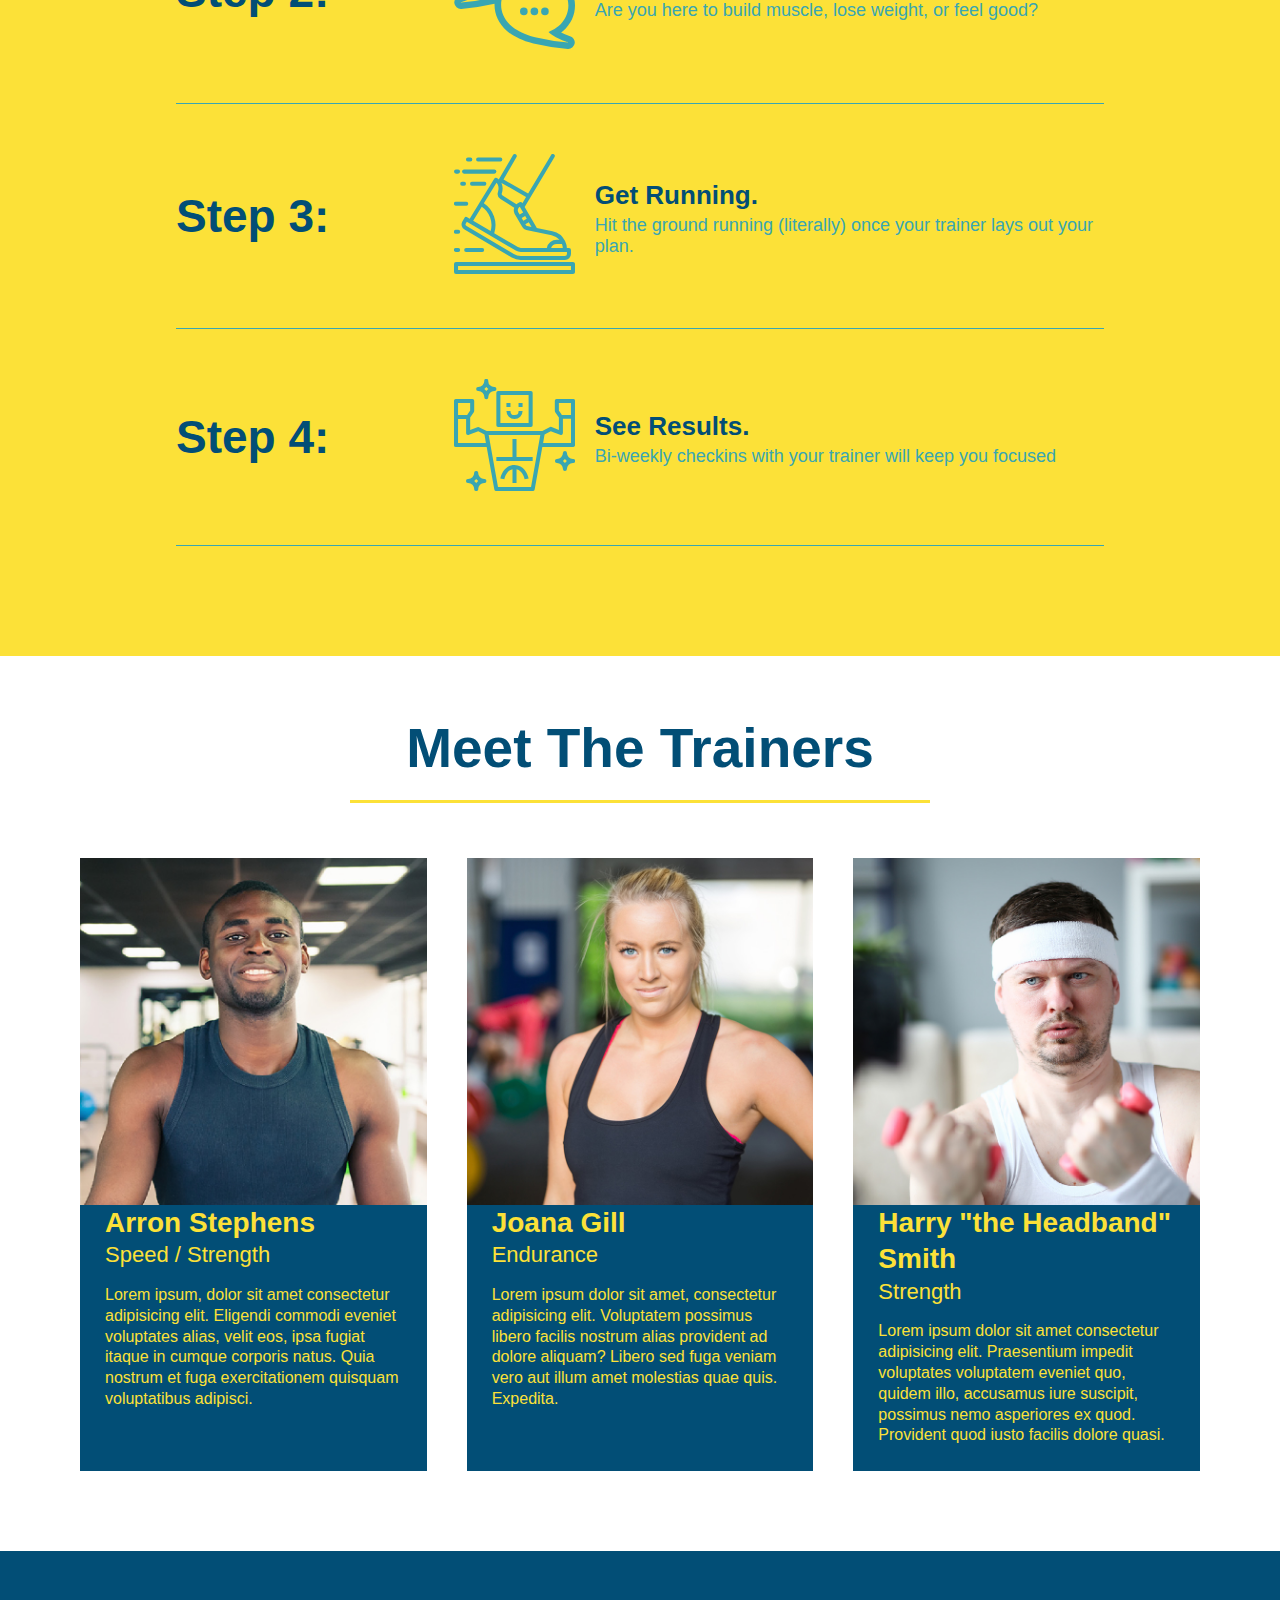
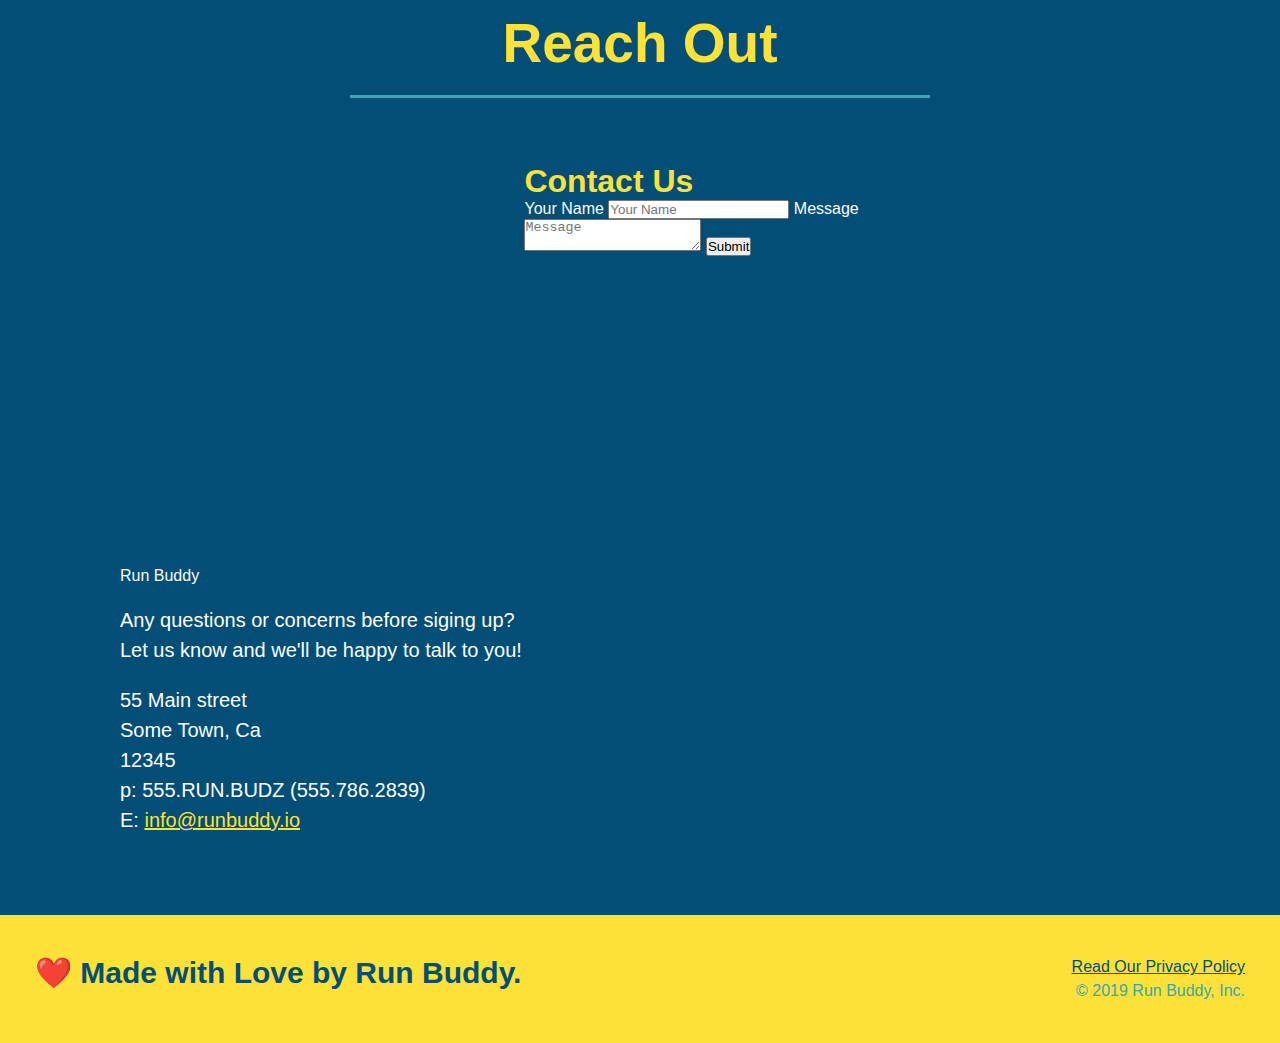
==== commit a1daf230: "add flexbox to the trainers" ====
--- a/index.html
+++ b/index.html
@@ -145,49 +145,63 @@
         </section>
         
         <!--"Meet the Trainers" section-->
-        <section id="your-trainers" class="trainers">
+        <section id="your-trainers">
             <div class="flex-row">
                 <h2 class="section-title primary-border">
                 Meet The Trainers
                 </h2>
             </div>
 
-            <article class="trainer">
-                <img src="./assets/images/trainer-1.jpg" alt="Arron Stephens in his workout clothes, ready to pump iron"/>
-                <div class="trainer-bio text-left">
-                    <h3>Arron Stephens</h3>
-                    <h4>Speed / Strength</h4>
-                    <p>
-                        Lorem ipsum, dolor sit amet consectetur adipisicing elit. Eligendi commodi eveniet voluptates alias, velit eos, ipsa fugiat itaque in cumque corporis natus. Quia nostrum et fuga exercitationem quisquam voluptatibus adipisci.
-                    </p>
-                </div>
-            </article>
-
-            <!-- second trainer bio-->
-            <article class="trainer">
-                <div class="trainer-bio text-right">
-                    <h3>Joana Gill</h3>
-                    <h4>Endurance</h4>
-                    <p>
-                        Lorem ipsum dolor sit amet, consectetur adipisicing elit. Voluptatem possimus libero facilis nostrum alias provident ad dolore aliquam? Libero sed fuga veniam vero aut illum amet molestias quae quis. Expedita.
-                    </p>
-                </div>
-                <img src="./assets/images/trainer-2.jpg" alt="Joanna Gill colling off after a workout"/>
-            </article>
-
-            <!--third trainer bio-->
-            <article class="trainer">
-                <img src="./assets/images/trainer-3.jpg" alt="Harry Smith wearing a headband and lifting comically small pink weights" />
-                <div class="trainer-bio text-left">
-                    <h3>Harry "the Headband" Smith</h3>
-                    <h4>Strength</h4>
-                    <p>
-                        Lorem ipsum dolor sit amet consectetur adipisicing elit. Praesentium impedit voluptates voluptatem eveniet quo, quidem illo, accusamus iure suscipit, possimus nemo asperiores ex quod. Provident quod iusto facilis dolore quasi.
-                    </p>
-                </div>
-            </article>
-        </section>
-
+            <div class="trainers">
+                <article class="trainer">
+                    <img src="./assets/images/trainer-1.jpg" alt="Arron Stephens in his workout clothes, ready to pump iron"/>
+                    <div class="trainer-bio">
+                        <h3 class="trainer-name">
+                            Arron Stephens
+                        </h3>
+                        <h4 class="trainer-role">
+                            Speed / Strength
+                        </h4>
+                        <p>
+                            Lorem ipsum, dolor sit amet consectetur adipisicing elit. Eligendi commodi eveniet voluptates alias, velit eos, ipsa fugiat itaque in cumque corporis natus. Quia nostrum et fuga exercitationem quisquam voluptatibus adipisci.
+                        </p>
+                    </div>
+                </article>
+
+                <!-- second trainer bio-->
+                <article class="trainer">
+                    <img src="./assets/images/trainer-2.jpg" alt="Joanna Gill colling off after a workout"/>
+                    <div class="trainer-bio">
+                        <h3 class="trainer-name">
+                            Joana Gill
+                        </h3>
+                        <h4 class="trainer-role">
+                            Endurance
+                        </h4>
+                        <p>
+                            Lorem ipsum dolor sit amet, consectetur adipisicing elit. Voluptatem possimus libero facilis nostrum alias provident ad dolore aliquam? Libero sed fuga veniam vero aut illum amet molestias quae quis. Expedita.
+                        </p>
+                    </div>
+                </article>
+
+                <!--third trainer bio-->
+                <article class="trainer">
+                    <img src="./assets/images/trainer-3.jpg" alt="Harry Smith wearing a headband and lifting comically small pink weights" />
+                    <div class="trainer-bio">
+                        <h3 class="trainer-name">
+                            Harry "the Headband" Smith
+                        </h3>
+                        <h4 class="trainer-role">
+                            Strength
+                        </h4>
+                        <p>
+                            Lorem ipsum dolor sit amet consectetur adipisicing elit. Praesentium impedit voluptates voluptatem eveniet quo, quidem illo, accusamus iure suscipit, possimus nemo asperiores ex quod. Provident quod iusto facilis dolore quasi.
+                        </p>
+                    </div>
+                </article>
+            </div>
+        </section>
+ 
         <!--"reach out section-->
         <section id="reach-out" class="contact">
             <div class="flex-row">
--- a/assets/css/style.css
+++ b/assets/css/style.css
@@ -231,42 +231,42 @@
 
 /*Start trainer section*/
 .trainers {
-   
+    width: 100%;
+    margin: 0 auto;
+    display: flex;
+    flex-wrap: wrap;
+    justify-content: space-around;
 }
 
 .trainer {
-    width: 900px;
-    margin: 0 auto 30px auto;
+    margin: 20px;
     background: #024e76;
     color: #fce138;
-    overflow: auto;
+    flex: 1;
 }
 
 .trainer img {
-    width:35%;
+    width:100%;
     float: left;
 }
 
 .trainer-bio {
-    padding: 35px;
-    float: left;
-    width: 65%;
+    padding: 25px;
+    line-height: 1.3;
 }
 
 .trainer-bio h3 {
-    font-size: 32px;
-    margin-bottom: 8px;
+    font-size: 28px;
 }
 
 .trainer-bio h4 {
     font-weight: lighter;
-    font-size: 26px;
-    margin-bottom: 25px;
+    font-size: 22px;
+    margin-bottom: 15px;
 }
 
 .trainer-bio p {
     font-size: 17pz;
-    line-height: 1.3;
 }
 /*End Trainer Section*/
 
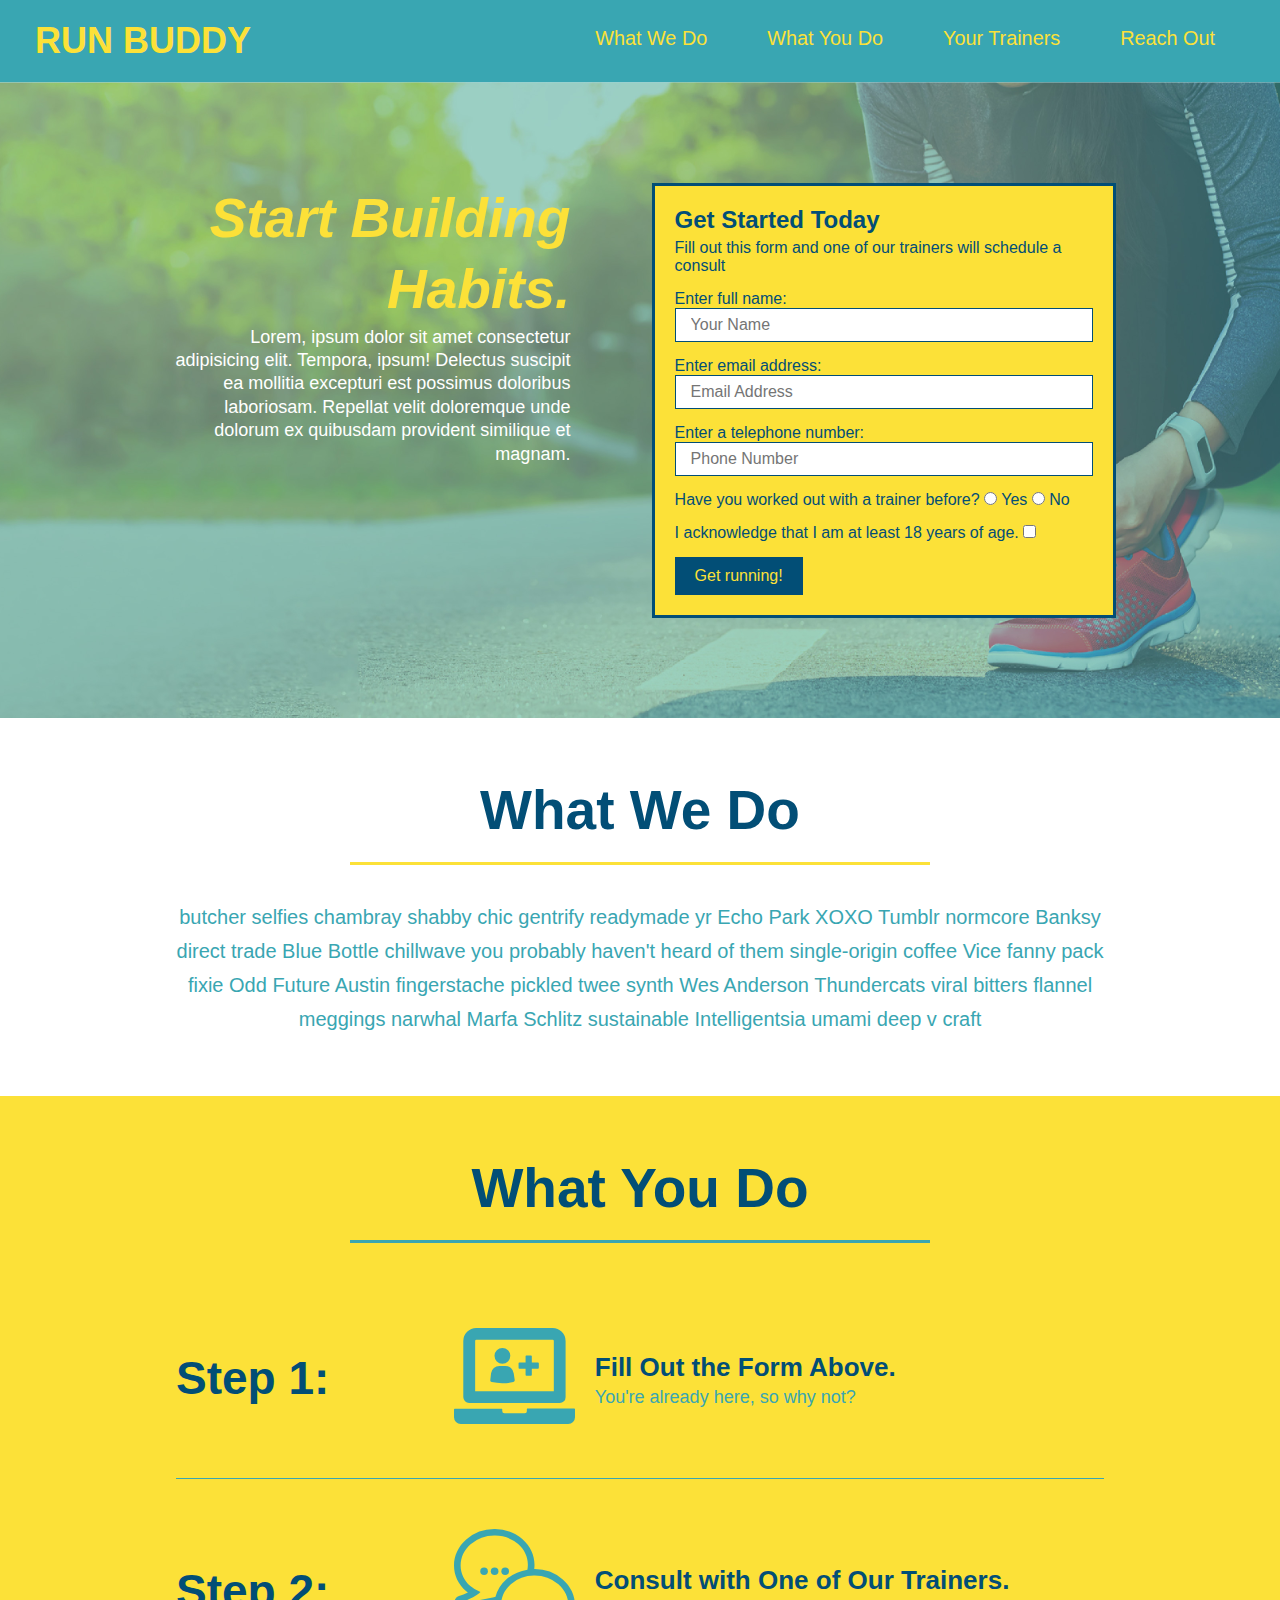
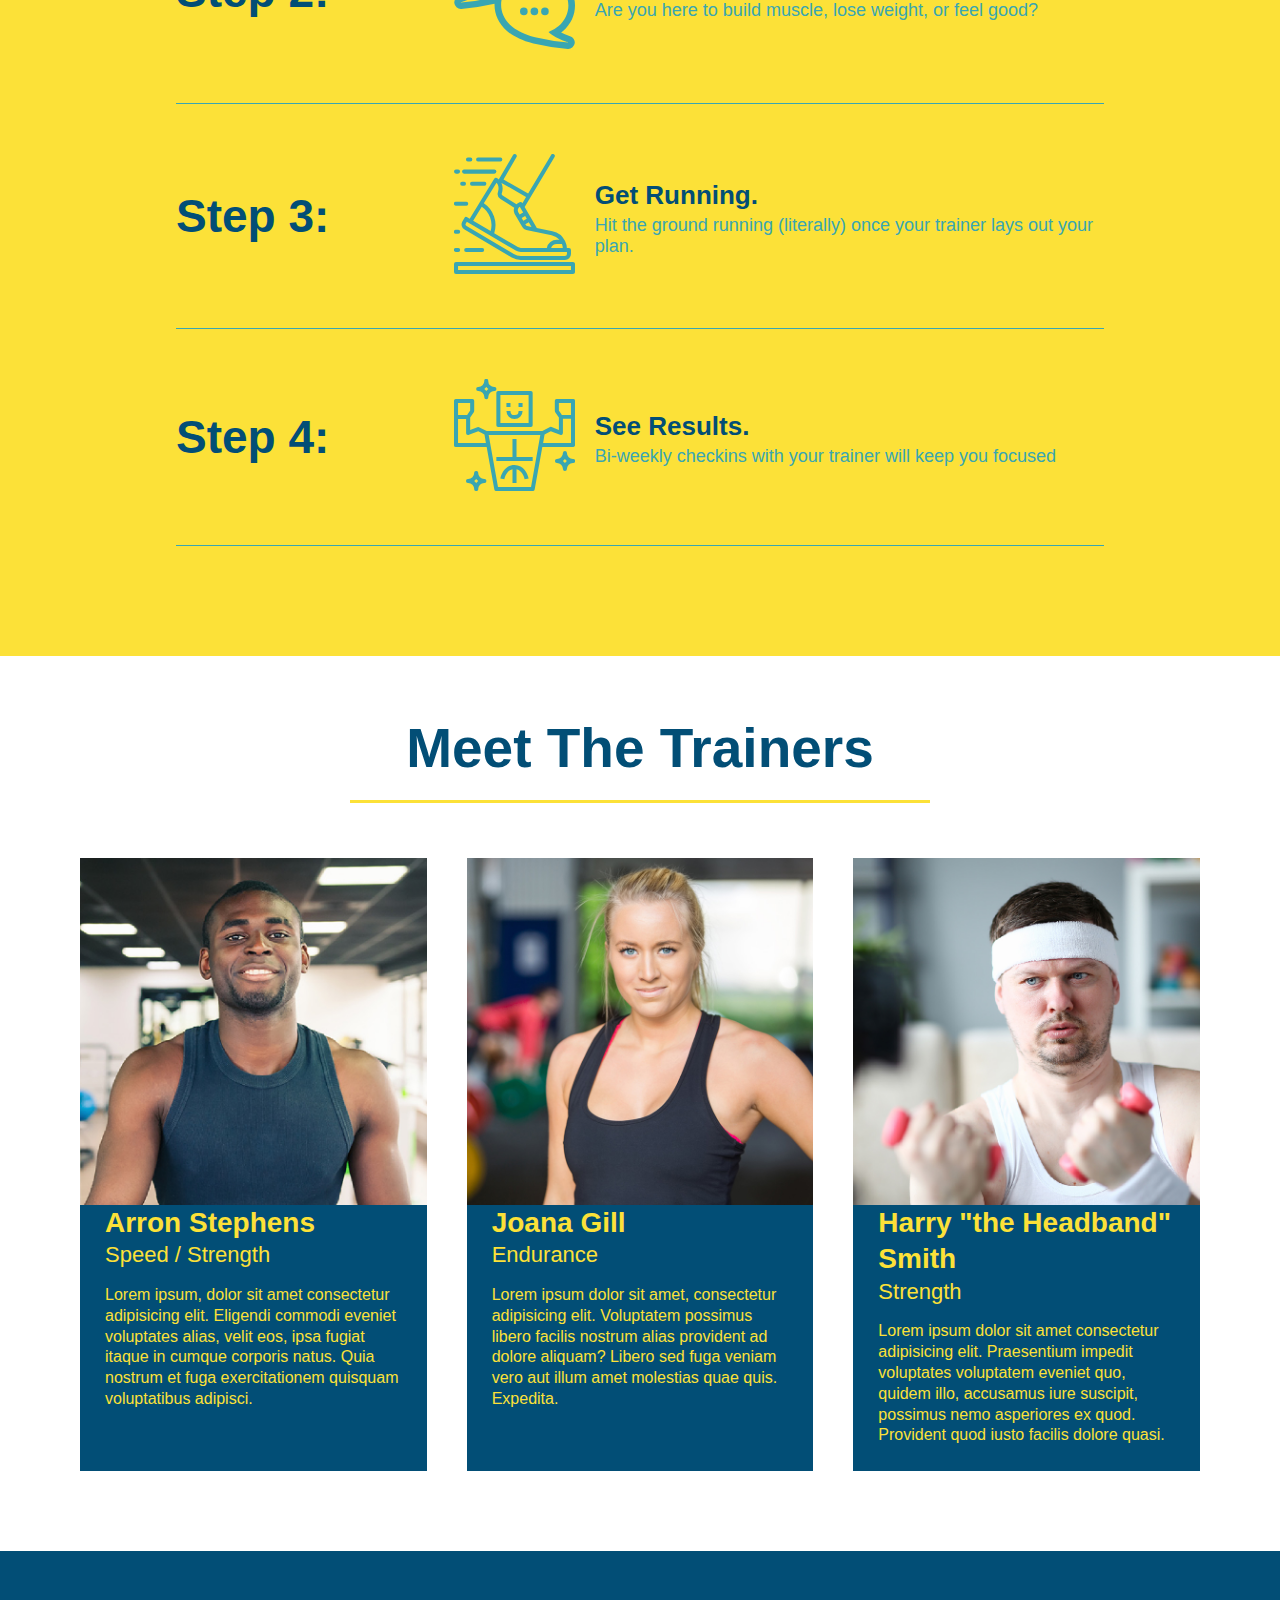
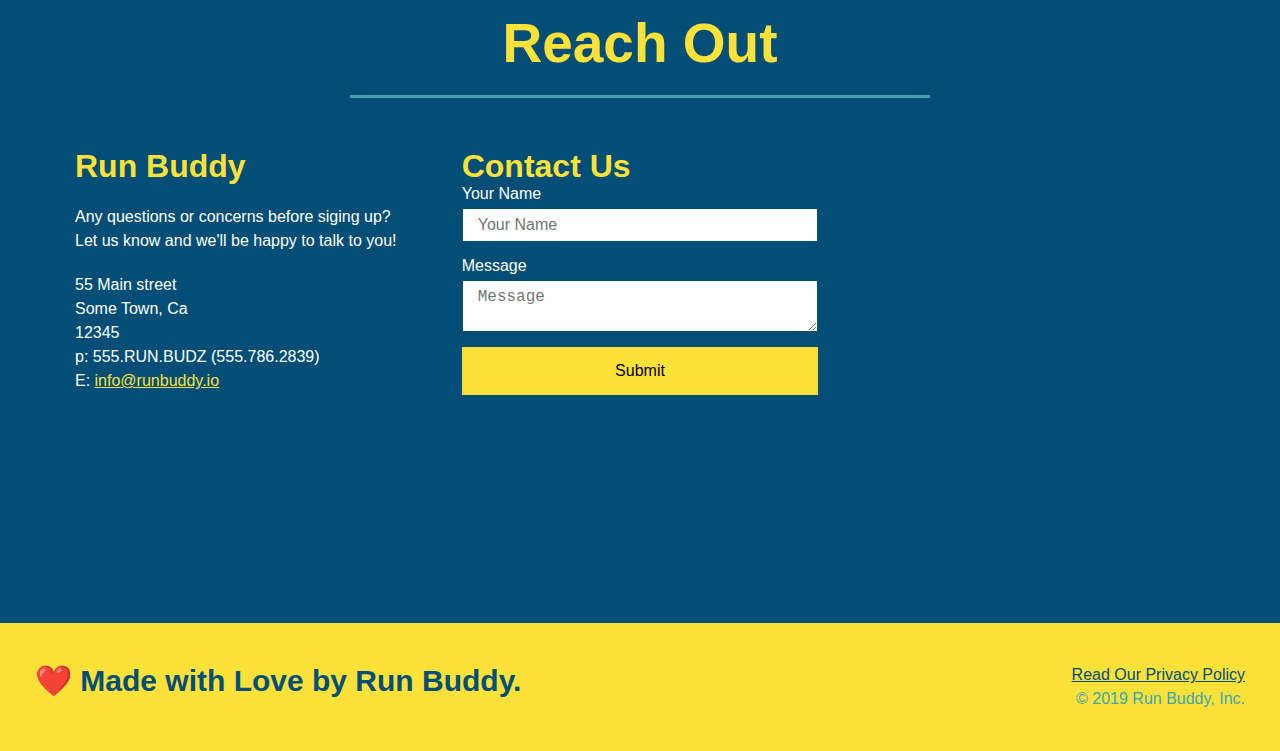
==== commit 4655e93e: "updated flex to reach out section" ====
--- a/index.html
+++ b/index.html
@@ -207,27 +207,9 @@
             <div class="flex-row">
                 <h2 class="section-title secondary-border">Reach Out</h2>
             </div>
-            <div class= "contact-info">
-                <iframe src="https://www.google.com/maps/embed?pb=!1m18!1m12!1m3!1d2855.0285770976866!2d-93.26253458481276!3d44.30936301777095!2m3!1f0!2f0!3f0!3m2!1i1024!2i768!4f13.1!3m3!1m2!1s0x87f6f77de7b1796b%3A0xcae07ed89d09ddbe!2sLittleford%20Ln%2C%20Faribault%2C%20MN%2055021!5e0!3m2!1sen!2sus!4v1637701023602!5m2!1sen!2sus" 
-                
-                style="border:0;" 
-                allowfullscreen="" 
-                loading="lazy">
-                </iframe>
-                <div class="contact-form">
-                    <h3>Contact Us</h3>
-                    <form>
-                        <label for="contact-name">Your Name</label>
-                        <input type="text" id="contact-name" placeholder="Your Name" />
-
-                        <label for="contact-message">Message</label>
-                        <textarea id="contact-message" placeholder="Message"></textarea>
-
-                        <button type="submit">Submit</button>
-                    </form>
-                </div>
+            <div class="contact-info">
                 <div>
-                    <h3></h3>Run Buddy</h3>
+                    <h3>Run Buddy</h3>
                     <p>
                         Any questions or concerns before siging up?
                         <br />
@@ -241,8 +223,26 @@
                         E: <a href="mailto:info@runbuddy.io">info@runbuddy.io</a>
                     </address>
                 </div>
-            </div>
-            
+                <div class="contact-form">
+                    <h3>Contact Us</h3>
+                    <form>
+                        <label for="contact-name">Your Name</label>
+                        <input type="text" id="contact-name" placeholder="Your Name" />
+
+                        <label for="contact-message">Message</label>
+                        <textarea id="contact-message" placeholder="Message"></textarea>
+
+                        <button type="submit">Submit</button>
+                    </form>
+                </div>
+                <iframe 
+                src="https://www.google.com/maps/embed?pb=!1m18!1m12!1m3!1d2855.0285770976866!2d-93.26253458481276!3d44.30936301777095!2m3!1f0!2f0!3f0!3m2!1i1024!2i768!4f13.1!3m3!1m2!1s0x87f6f77de7b1796b%3A0xcae07ed89d09ddbe!2sLittleford%20Ln%2C%20Faribault%2C%20MN%2055021!5e0!3m2!1sen!2sus!4v1637701023602!5m2!1sen!2sus" 
+                frameborder="0"    
+                style="border:0" 
+                allowfullscreen>
+                </iframe>
+            </div>
+        
         </section>
 
         <!--footer-->
--- a/assets/css/style.css
+++ b/assets/css/style.css
@@ -280,16 +280,21 @@
 }
 
 .contact-info iframe {
-    width: 400px;
     height:400px;
 }
 
+.contact-info > * {
+    flex: 1;
+    margin: 15px;
+}
+
+.contact-info {
+    display: flex;
+    justify-content: space-between;
+    flex-wrap: wrap;
+}
+
 .contact-info div {
-    width: 410px;
-    display: inline-block;
-    vertical-align: top;
-    text-align: left;
-    margin: 30px 0 0 60px;
     color: white;
   }
 
@@ -301,13 +306,34 @@
   .contact-info p, .contact-info address {
       margin: 20px 0;
       line-height: 1.5;
-      font-size: 20px;
+      font-size: 16px;
       font-style: normal;
   }
 
   .contact-info a {
       color: #fce138
   }
+
+  .contact-form input, .contact-form textarea {
+      border: 1px solid #024e76;
+      display: block;
+      padding: 7px 15px;
+      font-size: 16px;
+      color: #024e76;
+      width: 100%;
+      margin-bottom: 15px;
+      margin-top: 5px;
+  }
+
+  .contact-form button {
+      width: 100%;
+      border: none;
+      background: #fce138;
+      color: 024e76;
+      text-align: center;
+      padding: 15px 0;
+      font-size: 16px;
+  }
   /*end contact section*/
 
   /*Utility classes*/
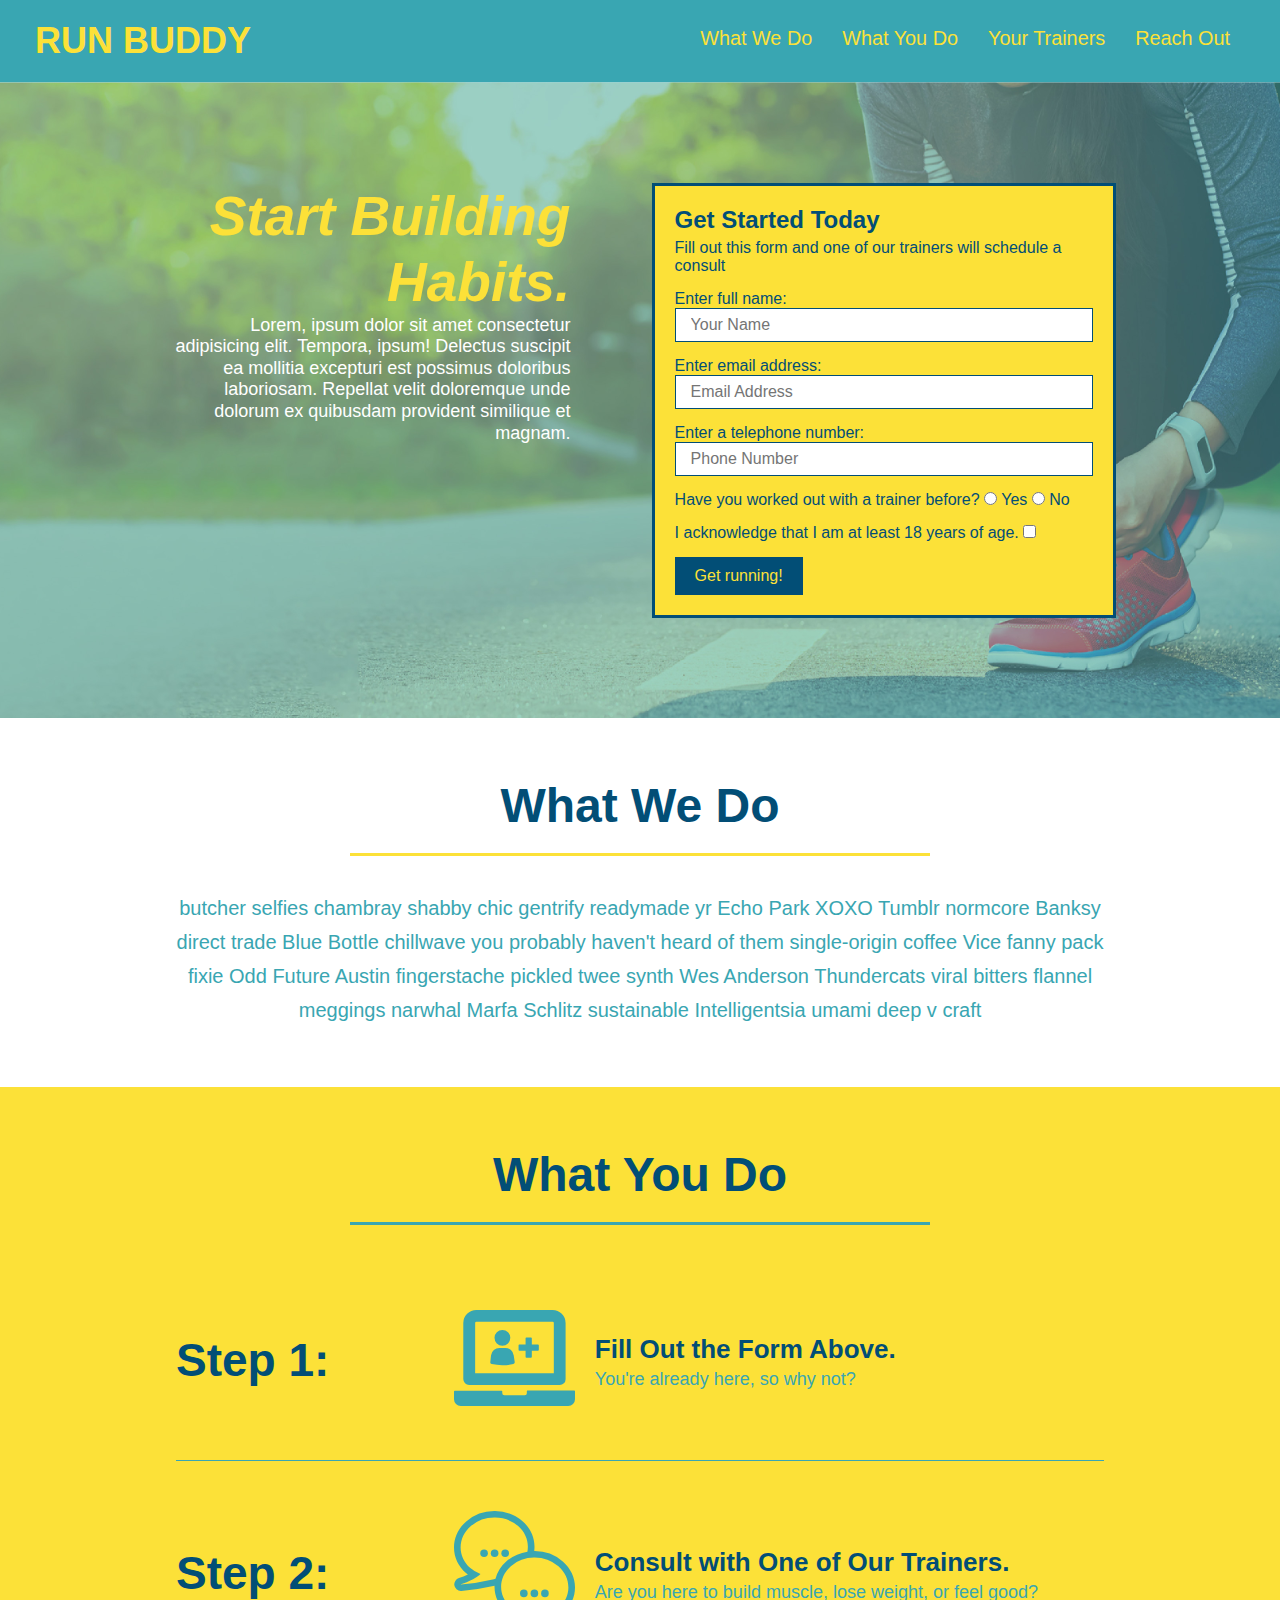
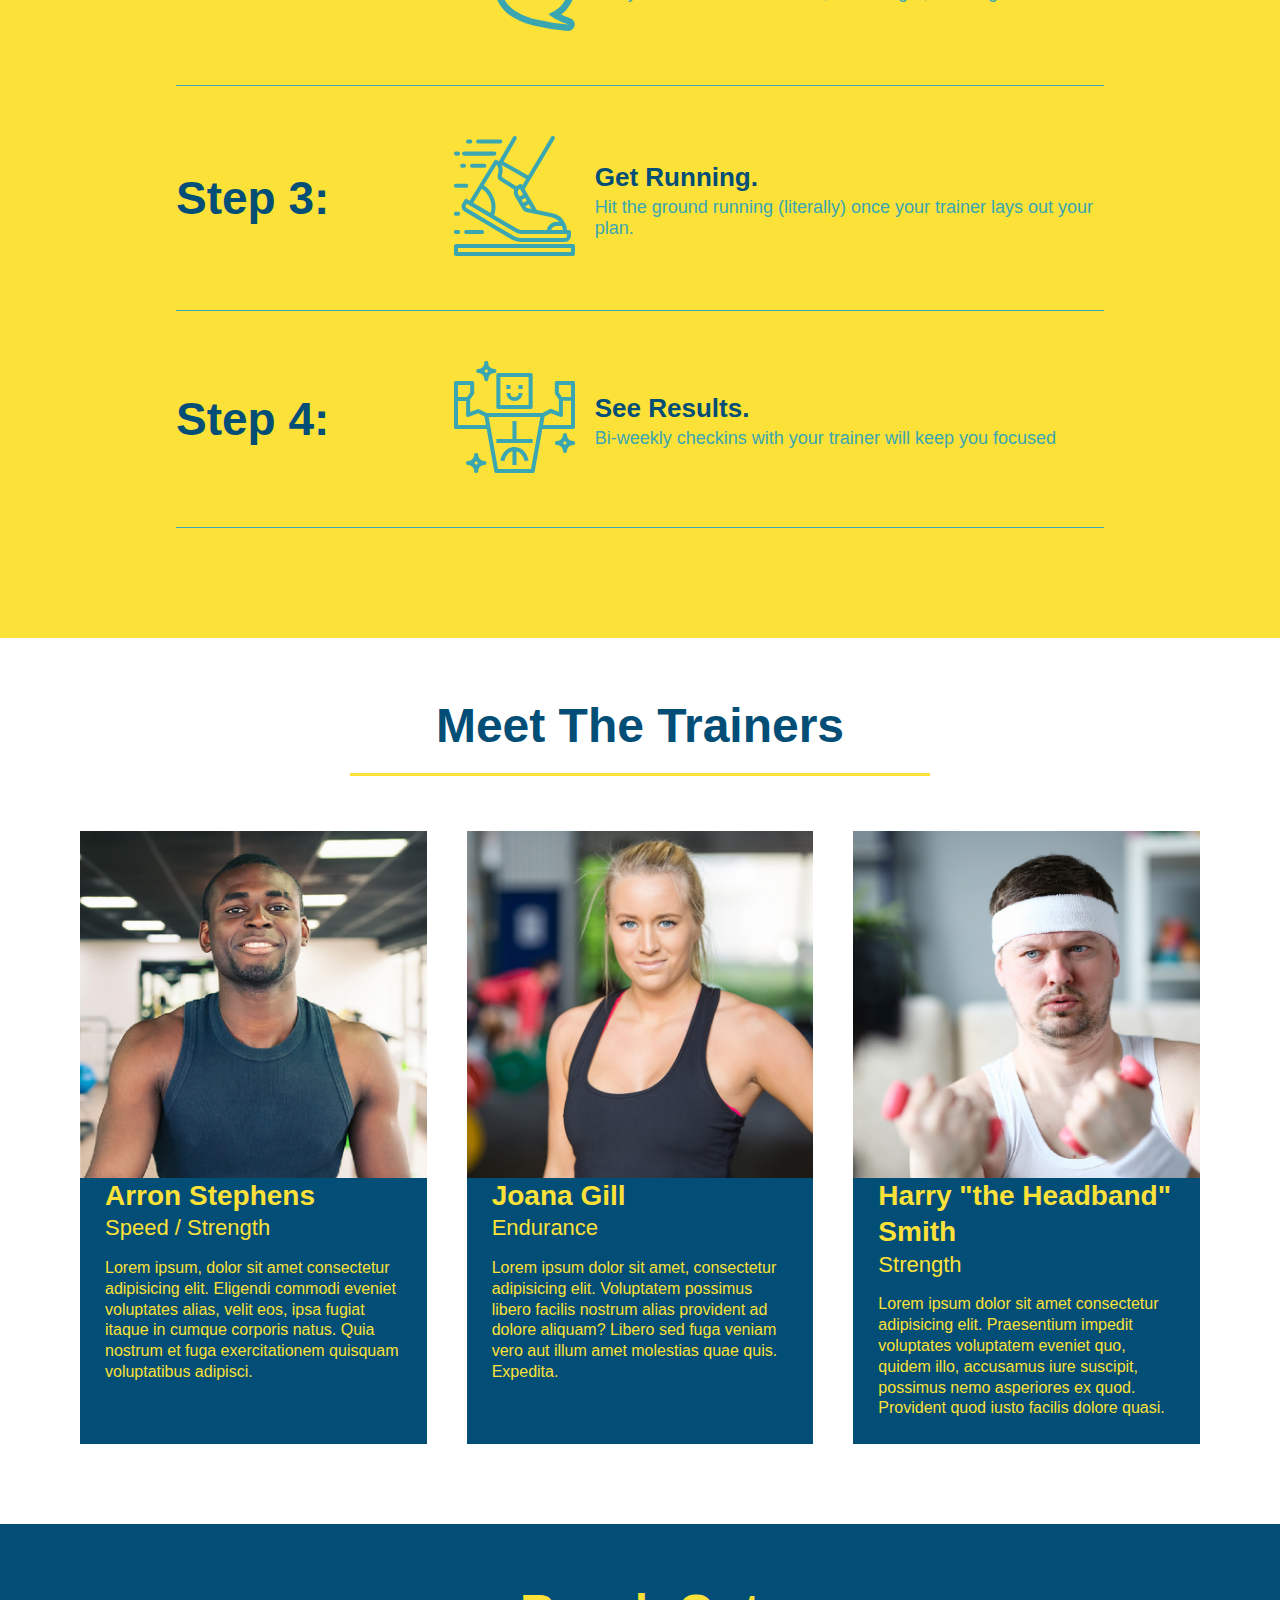
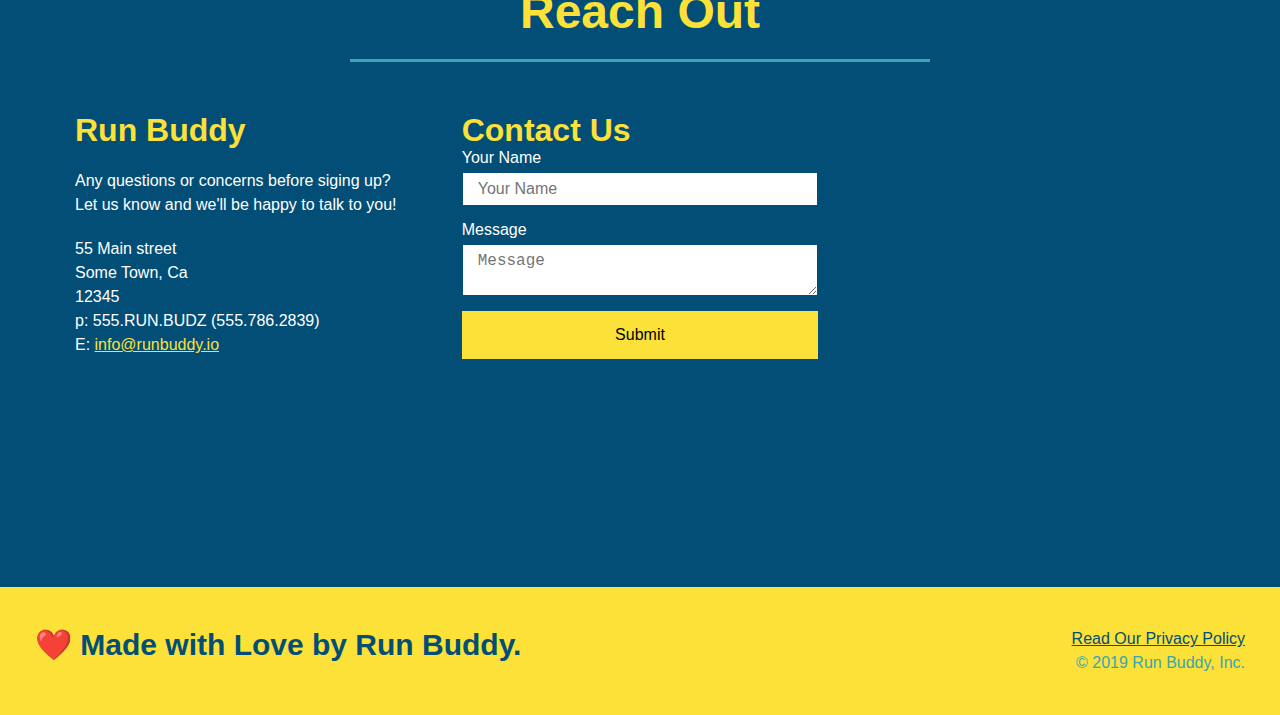
==== commit fb03dd3c: "added media queries" ====
--- a/index.html
+++ b/index.html
@@ -2,6 +2,7 @@
 <html lang="en">
     <head>
         <meta charset="UTF-8"/>
+        <meta name="viewport" content="width=device-width, initial-scale=1.0" />
         <link rel="stylesheet" href="./assets/css/style.css" />
         <title>Run Buddy</title>
     </head>
--- a/assets/css/style.css
+++ b/assets/css/style.css
@@ -42,7 +42,7 @@
 }
 
 header nav ul li a {
-    margin: 0 30px;
+    padding: 10px 15px;
     font-weight: lighter;
     font-size: 1.55vw;
 }
@@ -82,6 +82,7 @@
     display: flex;
     justify-content: center;
     flex-wrap: wrap;
+    align-items: flex-start;
 }
 
 .hero-cta {
@@ -90,7 +91,7 @@
     margin: 3.5%;
     color: #fff;
     font-size: 18px;
-    line-height: 1.3;
+    line-height: 1.2;
 }
 
 .hero-cta h2 {
@@ -171,7 +172,7 @@
 }
 
 .section-title {
-    font-size: 55px;
+    font-size: 48px;
     color:#024e76;
     border-bottom: 3px solid;
     padding-bottom: 20px;
@@ -354,4 +355,28 @@
     display: flex;
 }
 
-/*End utility classes*/+/*End utility classes*/
+
+/*Media Query Section*/
+/*MEDIA QUERY FOR SMALLER DESKTOP SCREENS AND SMALLER*/
+@media screen and (max-width: 980px) {
+    header h1 a {
+        /*this will be applied on any screen smaller than 980px*/
+        
+    }
+}
+/*MEDIA QUERY FOR TABLETS AND SMALLER*/
+@media screen and (max-width: 768px) {
+    header h1 {
+        /*this will be applied on any screen between 768px and 575px*/
+       
+    }
+}
+
+/*MEDIA QUERY FOR MOBILE PHONES AND SMALLER*/
+@media screen and (max-width: 575px) {
+    header h1 {
+        /* this will be applied on any screen smaller than 575px*/
+        
+    }
+}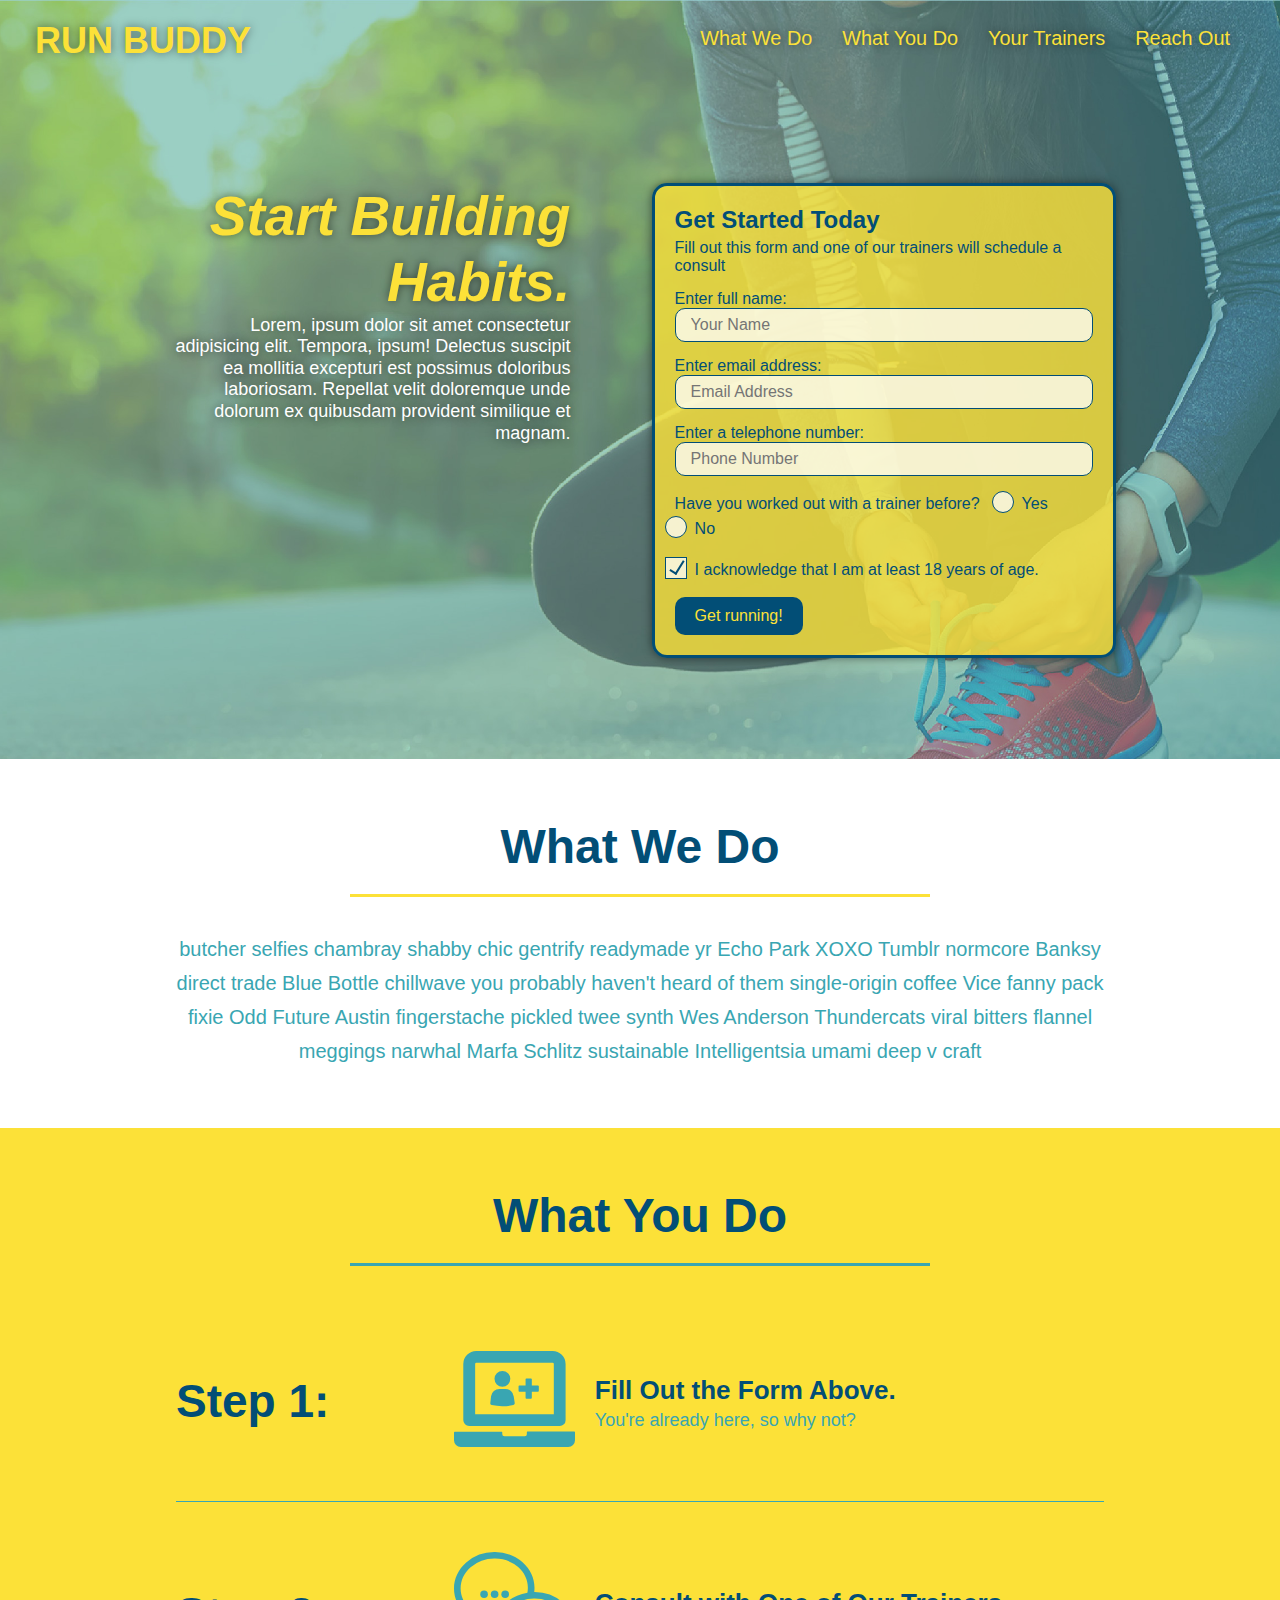
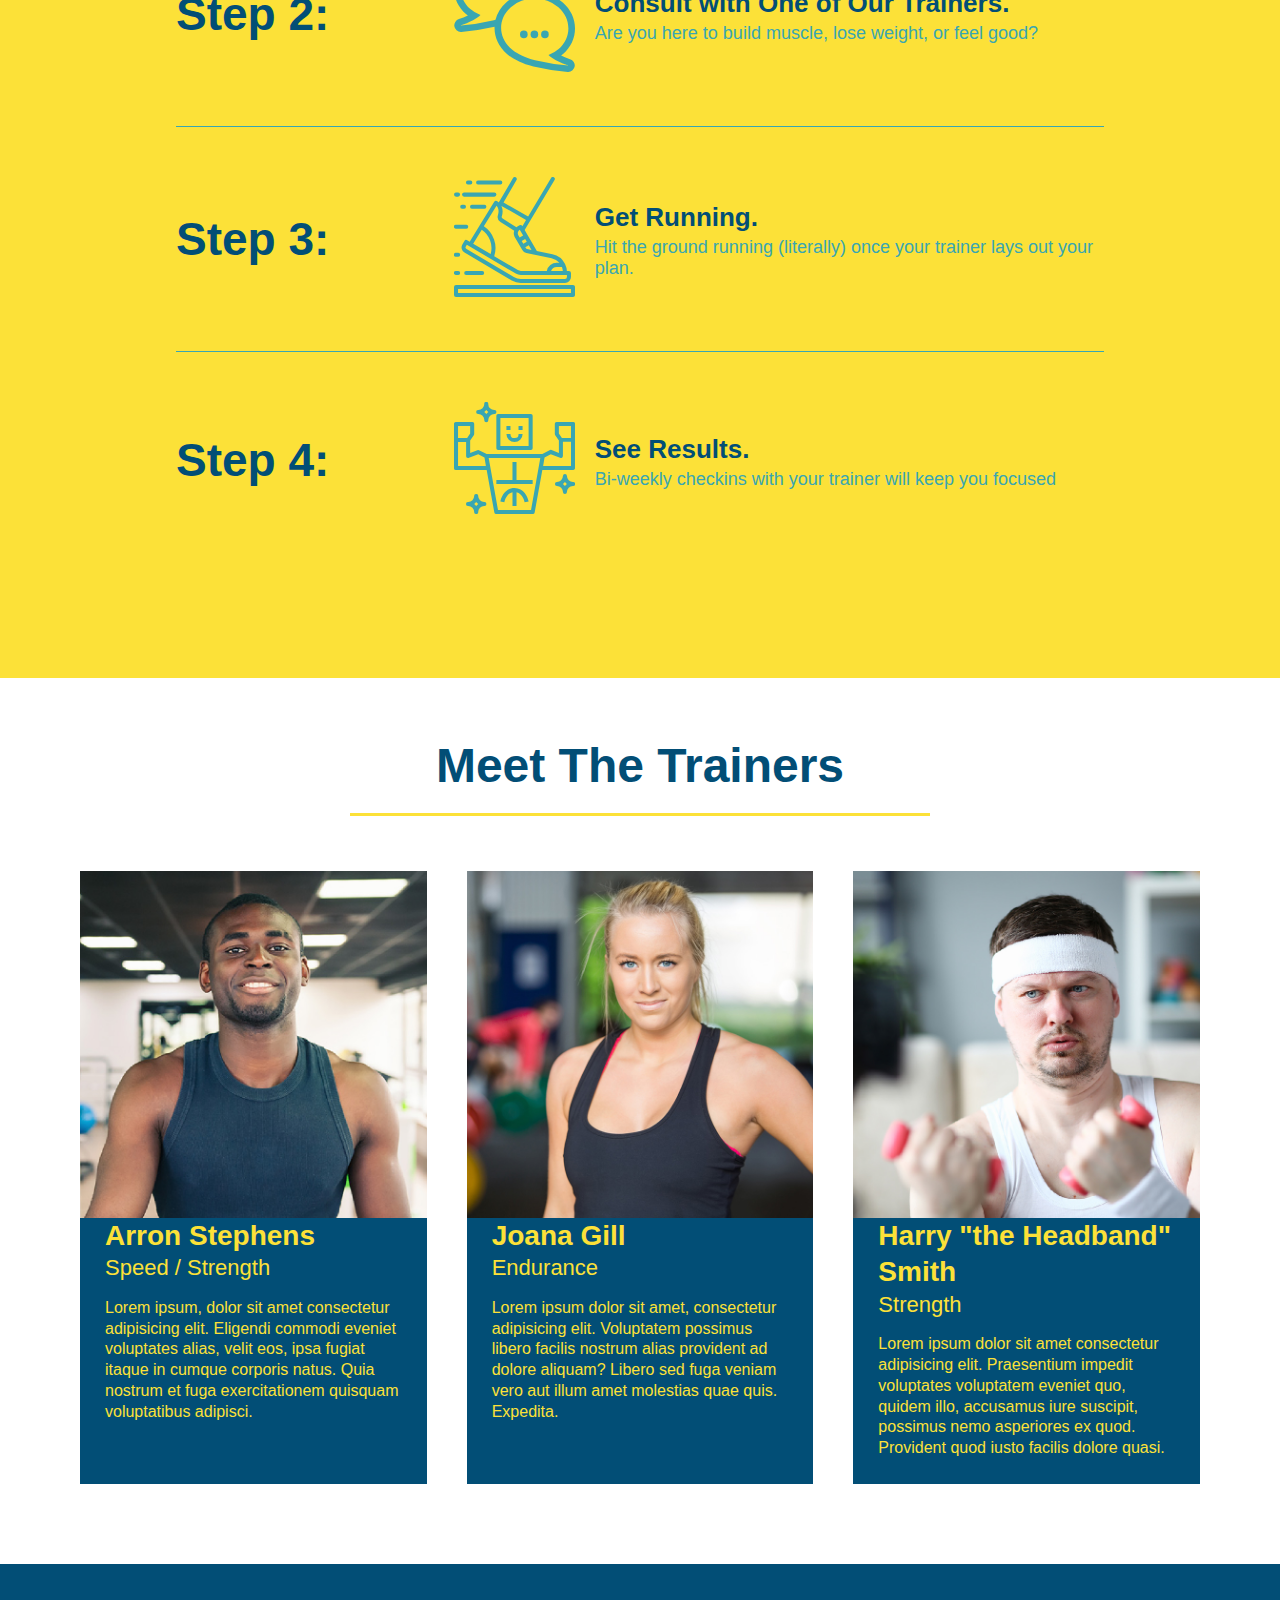
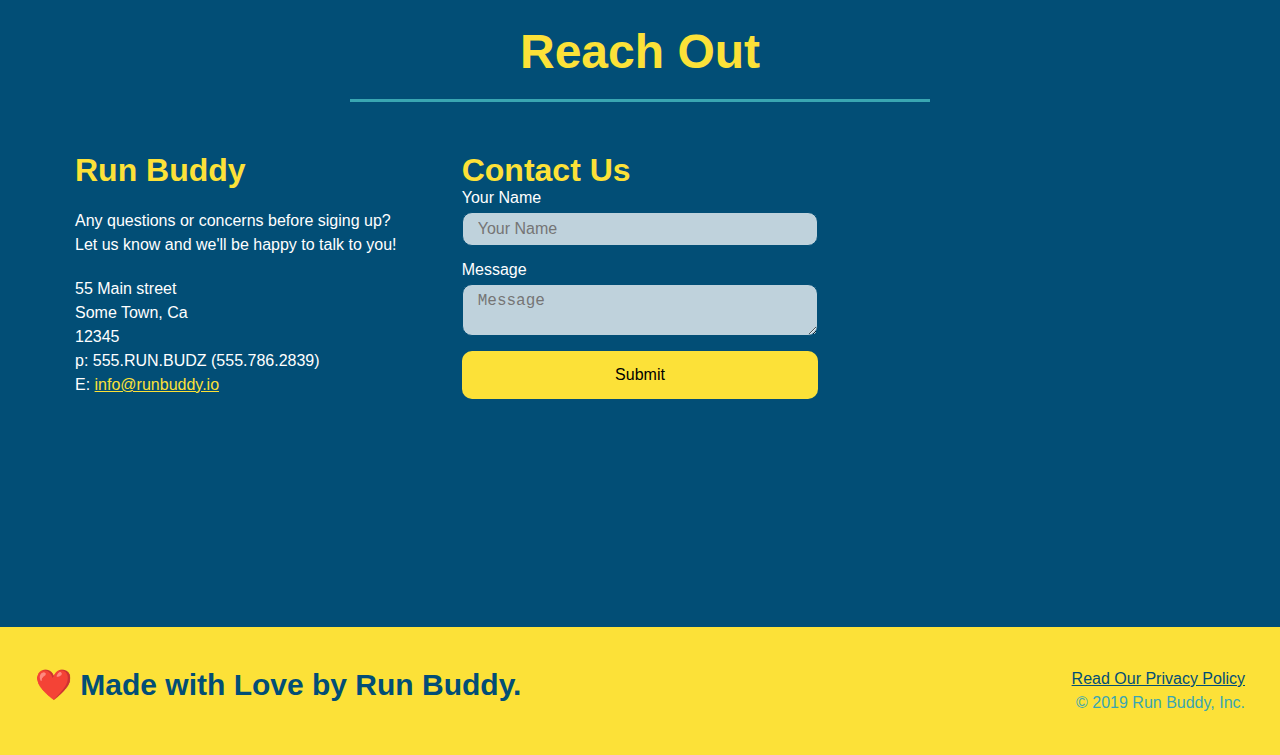
==== commit 8e01670b: "CSS enhancements updates" ====
--- a/index.html
+++ b/index.html
@@ -51,16 +51,20 @@
                     <input class="form-input" type="tel" placeholder="Phone Number" name="phone" id="phone"/>
                     <p>
                         Have you worked out with a trainer before?
-                        <input type="radio" name="trainer-confirm" id="trainer-yes" />
-                        <label for="trainer-yes">Yes</label>
-                        <input type="radio" name="trainer-confrim" id="trainer-no" />
-                        <label for="trainer-no">No</label>
+                        <span class="radio-wrapper">
+                            <input type="radio" name="trainer-confirm" id="trainer-yes" />
+                            <label for="trainer-yes">Yes</label>
+                        </span> 
+                        <span class="radio-wrapper">
+                            <input type="radio" name="trainer-confrim" id="trainer-no" />
+                            <label for="trainer-no">No</label>
+                        </span>
                     </p>
                     <p>
-                        <label for="checkbox">
-                        I acknowledge that I am at least 18 years of age.
-                        </label>
-                        <input type="checkbox" name="age-confirm" id="checkox" />
+                        <span class="checkbox-wrapper">
+                            <label for="checkbox">I acknowledge that I am at least 18 years of age.</label>
+                            <input type="checkbox" name="age-confirm" id="checkox" />
+                        </span>
                     </p>
                     <button type="submit">
                         Get running!
--- a/assets/css/style.css
+++ b/assets/css/style.css
@@ -15,6 +15,15 @@
     display: flex;
     justify-content: space-between;
     flex-wrap: wrap;
+    position: -webkit-sticky;
+    position: sticky;
+    top: 0;
+    background-image: url("../images/hero-bg.jpeg");
+    background-size: cover;
+    background-position: center;
+    background-attachment: fixed;
+    background-position: 80%;
+    z-index: 9999;
 }
 
 header h1 {
@@ -22,6 +31,7 @@
     font-size: 36px;
     color: #fce138;
     margin: 0;
+    text-shadow: 0 0 10px rgba(0, 0, 0, 0.5);
 }
 
 header a {
@@ -45,6 +55,14 @@
     padding: 10px 15px;
     font-weight: lighter;
     font-size: 1.55vw;
+    text-shadow: 0 0 10px rgba(0, 0, 0, 0.5);
+}
+
+header nav ul li a:hover {
+    background: #fce138;
+    color: #024e76;
+    border-radius:  15px;
+    text-shadow: none;
 }
 
 footer {
@@ -83,6 +101,8 @@
     justify-content: center;
     flex-wrap: wrap;
     align-items: flex-start;
+    background-attachment: fixed;
+    background-position: 80%;
 }
 
 .hero-cta {
@@ -92,6 +112,7 @@
     color: #fff;
     font-size: 18px;
     line-height: 1.2;
+    text-shadow: 0 0 10px rgba(0, 0, 0, 0.5);
 }
 
 .hero-cta h2 {
@@ -103,14 +124,76 @@
 /* Hero Form Style Start */
 .hero-form {
     border: 3px solid #024e76;
-    background-color: #fce138;
+    background-color: rgba(252, 226, 56, 0.8);
     padding: 20px;
     color: #024e76;
     width: 40%;
     margin: 3.5%;
-}
-
-/* Hero Form Style End */
+    box-shadow: 0 0 10px rgba(0, 0, 0, 0.5);
+    border-radius: 15px;
+
+}
+
+.checkbox-wrapper input, .radio-wrapper input {
+    opacity: 0;
+}
+
+.checkbox-wrapper label, .radio-wrapper label {
+    position: relative;
+    left: 10px;
+    margin: 10px;
+    line-height: 1.6;
+}
+
+.checkbox-wrapper label::before, .radio-wrapper label::before {
+    content:"";
+    height: 20px;
+    width: 20px;
+    background: rgba(255,255,255, 0.75);
+    border: 1px solid #024e76;
+    position: absolute;
+    top: -4px;
+    left: -30px;
+}
+
+.radio-wrapper label::before {
+    border-radius: 50%;
+}
+
+.hero-form button:hover {
+    background-color: #39a6b2;
+}
+
+.radio-wrapper label::after{
+    content:"";
+    width:20px;
+    height:20px;
+    border-radius: 50%;
+    background: #024e76;
+    position: absolute;
+    left: -29px;
+    top: -3px;
+}
+
+.checkbox-wrapper label::after{
+    content: "";
+    height: 6px;
+    width: 14px;
+    border-left: 2px solid #024e76;
+    border-bottom: 2px solid #024e76;
+    position: absolute;
+    left: -26px;
+    top: 1px;
+    transform: rotate(-58deg);
+}
+
+.checkbox-wrapper input + label::after, .radio-wrapper input + label:after{
+    content: none;
+}
+
+.checkbox-wrapper input:checked + label::after, .radio-wrapper input:checked + label::after {
+    content: "";
+}
 
 .hero-form h3 {
     font-size: 24px;
@@ -129,14 +212,23 @@
     color: #024e76;
     width: 100%;
     margin-bottom: 15px;
-}
-
-.hero button {
+    border-radius: 10px;
+    background-color: rgba(255,255,255, 0.75);
+}
+
+/*rule for focus state*/
+.form-input:focus {
+background-color: rgba(255,255,255,1);
+outline: none;
+}
+
+.hero-form button {
+    color: #fce138;
     background-color: #024e76;
-    color: #fce138;
     border: none;
     padding: 10px 20px;
     font-size: 16px;
+    border-radius: 10px;
 }
 /* Hero Style End */
 
@@ -164,11 +256,14 @@
     margin: 50px auto;
     padding-bottom: 50px;
     width: 80%;
-    border-bottom: 1px solid #39a6b2;
     display: flex;
     flex-wrap: wrap;
     align-items: center;
     justify-content: space-between;
+}
+
+.step:not(:last-child){
+    border-bottom: 1px solid #39a6b2;
 }
 
 .section-title {
@@ -293,6 +388,7 @@
     display: flex;
     justify-content: space-between;
     flex-wrap: wrap;
+    
 }
 
 .contact-info div {
@@ -324,16 +420,29 @@
       width: 100%;
       margin-bottom: 15px;
       margin-top: 5px;
+      border-radius: 10px;
+      background-color: rgba(255,255,255,0.75);
+  }
+  .contact-form input:focus, .contact-form textarea:focus{
+      background-color: rgba(255,255,255,1);
+      outline: none;
   }
 
   .contact-form button {
-      width: 100%;
-      border: none;
-      background: #fce138;
-      color: 024e76;
-      text-align: center;
-      padding: 15px 0;
-      font-size: 16px;
+      
+    width: 100%;
+    border: none;
+    background: #fce138;
+    color: 024e76;
+    text-align: center;
+    padding: 15px 0;
+    font-size: 16px;
+    border-radius: 10px;
+}
+
+  .contact-form button:hover {
+      color: #fce138;
+      background: #39a6b2;
   }
   /*end contact section*/
 
@@ -360,23 +469,109 @@
 /*Media Query Section*/
 /*MEDIA QUERY FOR SMALLER DESKTOP SCREENS AND SMALLER*/
 @media screen and (max-width: 980px) {
-    header h1 a {
-        /*this will be applied on any screen smaller than 980px*/
-        
+    header {
+        padding-bottom: 0;
+        justify-content: center;
+        position: relative;
+    }
+
+    header h1 {
+        width: 100%;
+        text-align:center;
+    }
+
+    header nav ul {
+        margin-top: 20px;
+        width:100%;
+        justify-content:center;
+    }
+
+    header nav ul li a {
+        font-size: 20px;
+    }
+
+    footer h2, footer div {
+        text-align: center;
+        width: 100%;
+    }
+
+    .hero-cta, .hero-form {
+        width: 100%;
+    }
+
+    .hero-cta {
+        text-align: center;
+    }
+
+    .section-title {
+        width: 80%;
+    }
+
+    .trainer {
+        flex: 0 70%;
+    }
+
+    .contact-info iframe {
+        flex: 1 100%;
     }
 }
 /*MEDIA QUERY FOR TABLETS AND SMALLER*/
 @media screen and (max-width: 768px) {
-    header h1 {
-        /*this will be applied on any screen between 768px and 575px*/
-       
+    section {
+        padding: 30px 15px;
+    }
+
+    .step h3 {
+        flex: 1 100%;
+        text-align: center;
+    }
+
+    .step-info {
+        flex: 2 100%;
+        text-align: center;
+        justify-content: center;
+    }
+
+    .step-img {
+        flex: 0 32%;
+        margin-right: 0;
+        margin-top: 15px;
+        margin-bottom: 15px;
+    }
+
+    .step-text {
+        flex: 100%;
     }
 }
 
 /*MEDIA QUERY FOR MOBILE PHONES AND SMALLER*/
 @media screen and (max-width: 575px) {
-    header h1 {
-        /* this will be applied on any screen smaller than 575px*/
-        
+
+    .hero-form button {
+        width: 100%;
+    }
+
+    .section-title {
+        width: 95%;
+    }
+    
+    .intro p {
+        width: 100%;
+    }
+
+    .trainer {
+        flex: 0 100%;
+    }
+
+    .contact-info {
+        text-align:center;
+    }
+
+    .contact-info > * {
+        flex: 0 100%;
+    }
+
+    .contact-form {
+        order: 3;
     }
 }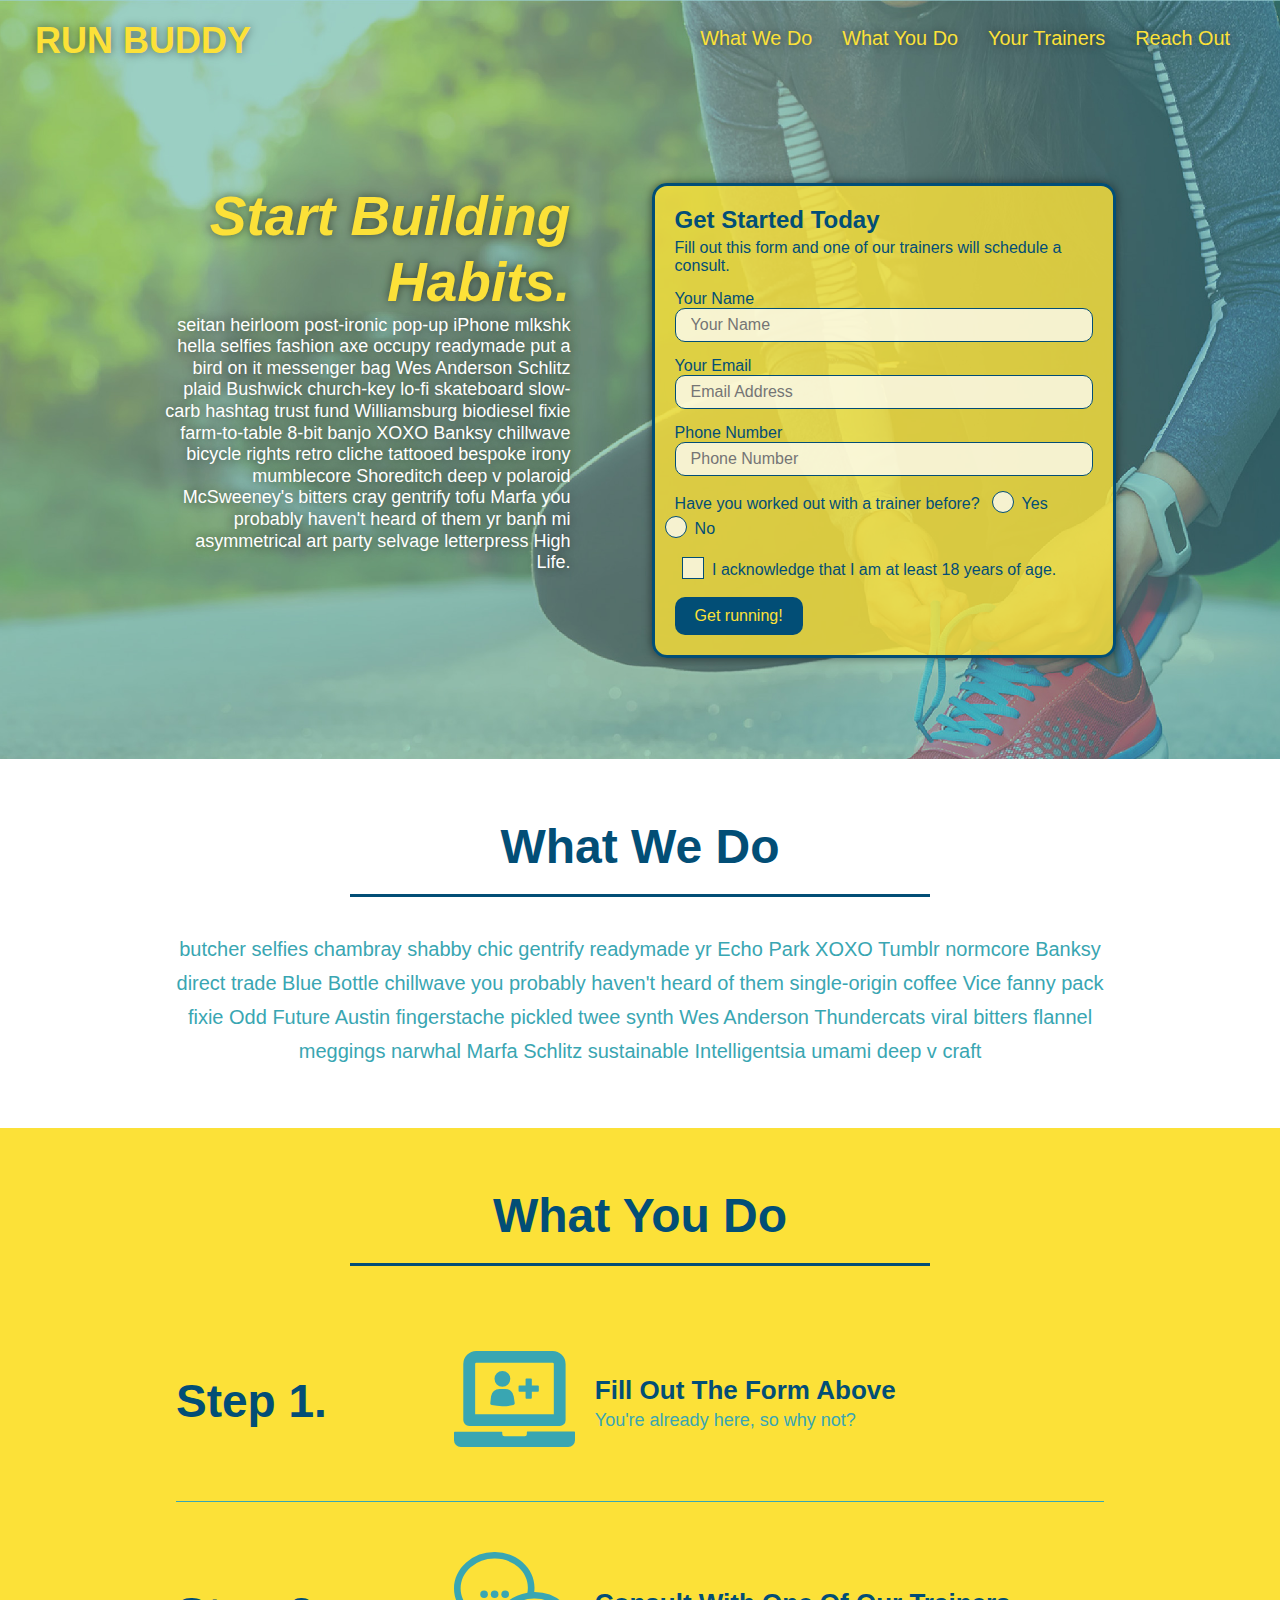
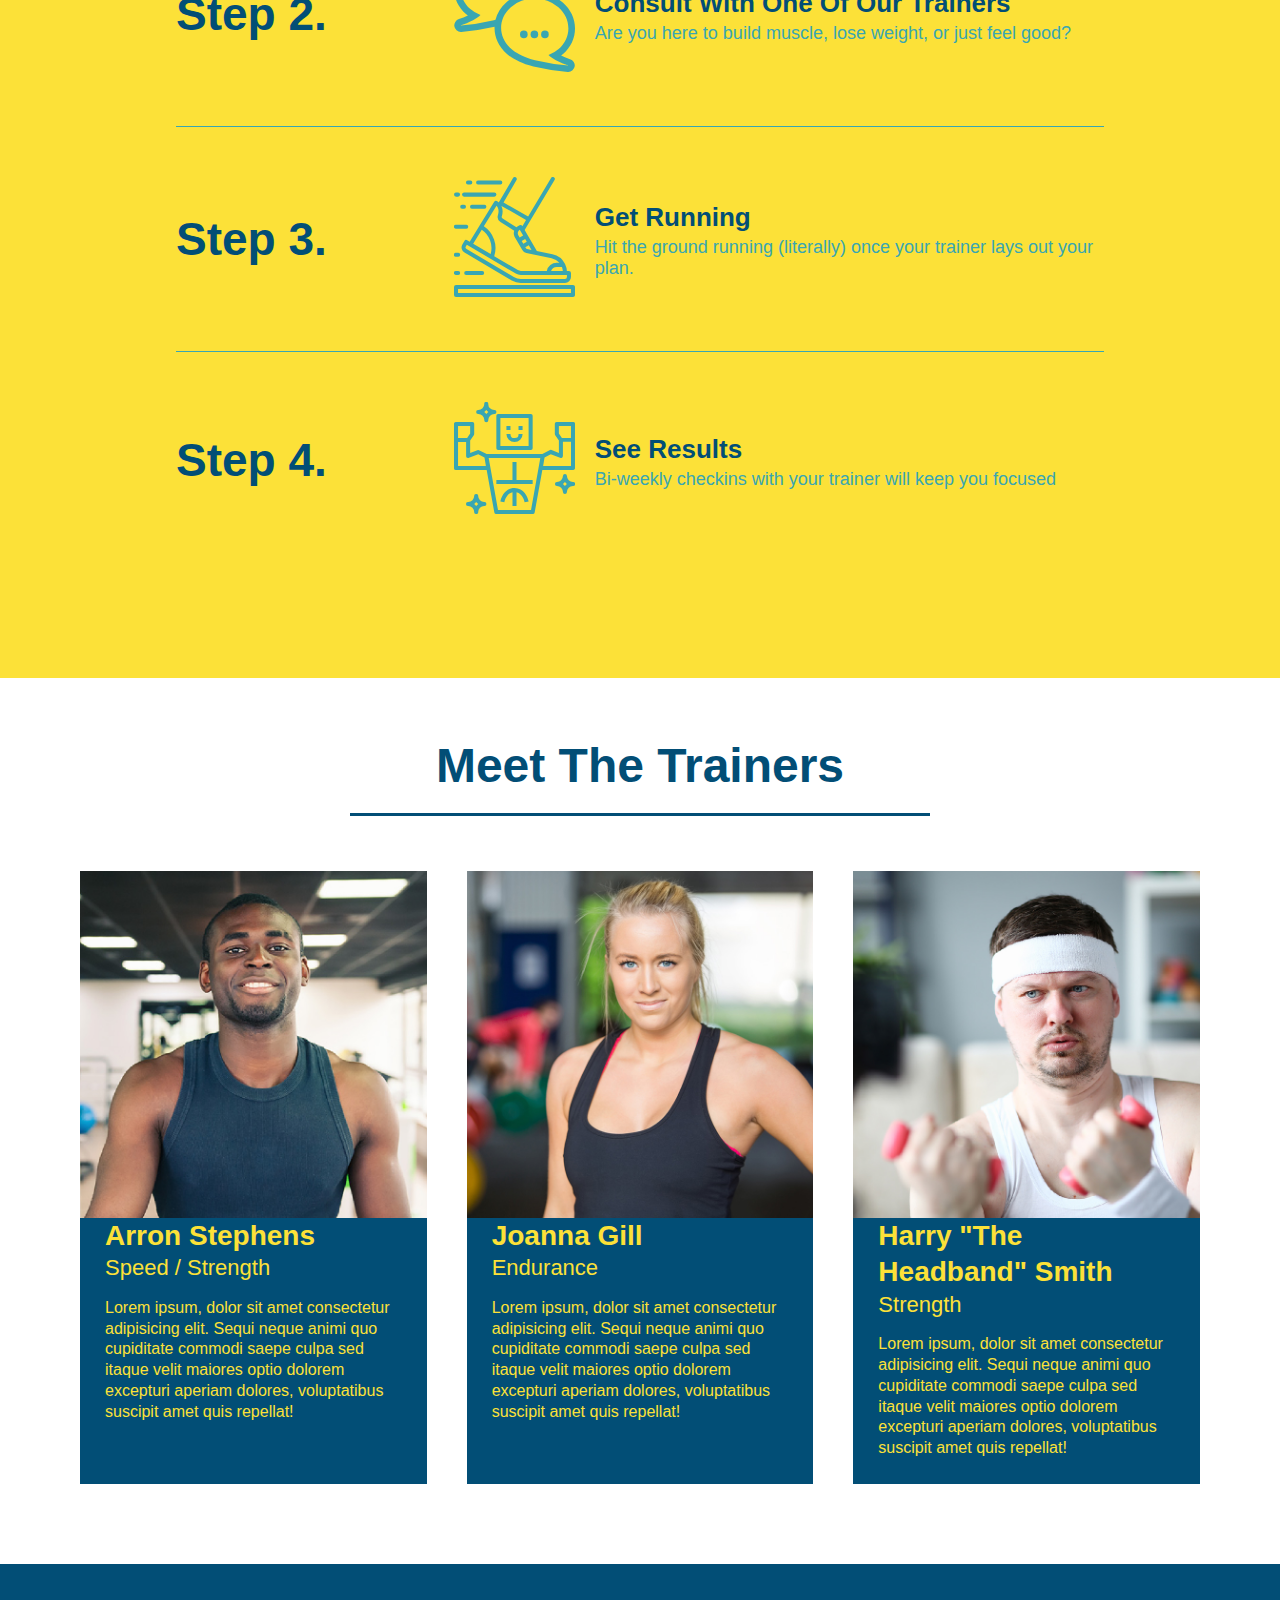
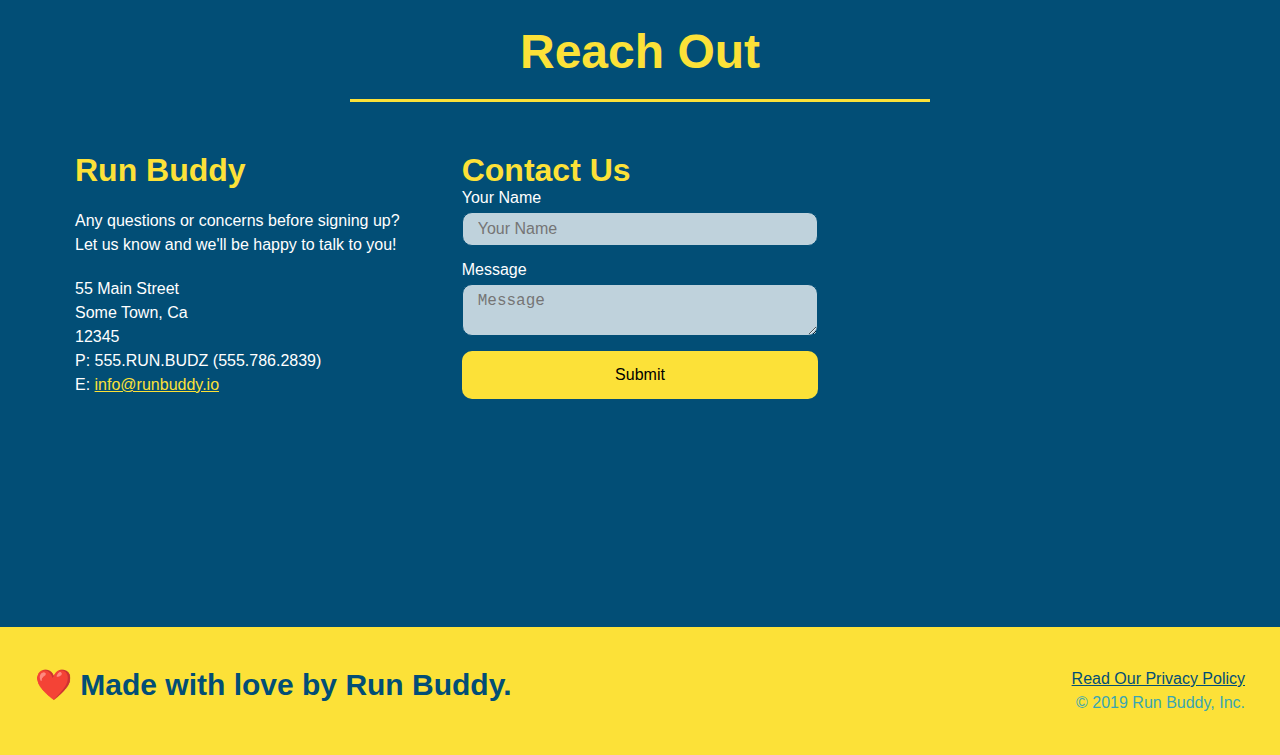
==== commit 7fd2ae2c: "fixing lines and checkbox" ====
--- a/index.html
+++ b/index.html
@@ -1,264 +1,252 @@
 <!DOCTYPE html>
 <html lang="en">
-    <head>
-        <meta charset="UTF-8"/>
-        <meta name="viewport" content="width=device-width, initial-scale=1.0" />
-        <link rel="stylesheet" href="./assets/css/style.css" />
-        <title>Run Buddy</title>
-    </head>
-    <body>
-       <header>
-           <h1>
-               <a href="/">RUN BUDDY</a>
-           </h1>
-           <nav>
-               <!--Unordered list element-->
-               <ul>
-                   <!--List item element-->
-                   <li>
-                       <!--Anchor element-->
-                       <a href="#what-we-do">What We Do</a>
-                   </li>
-                   <li>
-                       <a href="#what-you-do">What You Do</a>
-                   </li>
-                   <li>
-                       <a href="#your-trainers">Your Trainers</a>
-                   </li>
-                   <li>
-                       <a href="#reach-out">Reach Out</a>
-                   </li>
-               </ul>
-           </nav>
-        </header> 
-
-        <!--hero/jumbotron-->
-        <section class="hero">
-            <div class="hero-cta">
-                <h2>Start Building Habits.</h2>
-                <p>Lorem, ipsum dolor sit amet consectetur adipisicing elit. Tempora, ipsum! Delectus suscipit ea mollitia excepturi est possimus doloribus laboriosam. Repellat velit doloremque unde dolorum ex quibusdam provident similique et magnam.</p>
+  <head>
+    <meta charset="UTF-8" />
+    <meta name="viewport" content="width=device-width, initial-scale=1.0" />
+    <link rel="stylesheet" href="./assets/css/style.css">
+    <title>Run Buddy</title>
+  </head>
+  <body>
+    <!-- navigation tags - block level element -->
+    <header>
+      <h1>
+        <a href="/">RUN BUDDY</a>
+      </h1>
+      <nav>
+        <ul>
+          <li>
+            <a href="#what-we-do">What We Do</a>
+          </li>
+          <li>
+            <a href="#what-you-do">What You Do</a>
+          </li>
+          <li>
+            <a href="#your-trainers">Your Trainers</a>
+          </li>
+          <li>
+            <a href="#reach-out">Reach Out</a>
+          </li>
+        </ul>
+      </nav>
+    </header>
+    <!-- end navigation -->
+
+    <!-- hero/jumbotron -->
+    <section class="hero">
+      <div class="hero-cta">
+        <h2>Start Building Habits.</h2>
+        <p>
+          seitan heirloom post-ironic pop-up iPhone mlkshk hella selfies fashion axe occupy readymade put a bird on it
+          messenger bag Wes Anderson Schlitz plaid Bushwick church-key lo-fi skateboard slow-carb hashtag trust fund
+          Williamsburg biodiesel fixie farm-to-table 8-bit banjo XOXO Banksy chillwave bicycle rights retro cliche
+          tattooed bespoke irony mumblecore Shoreditch deep v polaroid McSweeney's bitters cray gentrify tofu Marfa you
+          probably haven't heard of them yr banh mi asymmetrical art party selvage letterpress High Life.
+        </p>
+      </div>
+
+      <div class="hero-form">
+        <h3>Get Started Today</h3>
+        <p>Fill out this form and one of our trainers will schedule a consult.</p>
+        <form>
+          <label for="name">Your Name</label>
+          <input type="text" placeholder="Your Name" id="name" name="name" class="form-input" />
+          <label for="email">Your Email</label>
+          <input type="email" placeholder="Email Address" id="email" name="email" class="form-input" />
+          <label for="phone">Phone Number</label>
+          <input type="tel" placeholder="Phone Number" name="phone" id="phone" class="form-input" />
+          <p>
+            Have you worked out with a trainer before?
+            <span class="radio-wrapper">
+              <input type="radio" name="trainer-confirm" id="trainer-yes" />
+              <label for="trainer-yes">Yes</label>
+            </span>
+            <span class="radio-wrapper">
+              <input type="radio" name="trainer-confirm" id="trainer-no" />
+              <label for="trainer-no">No</label>
+            </span>
+          </p>
+          <p>
+            <span class="checkbox-wrapper">
+              <input type="checkbox" name="checkpoint1" id="checkbox" />
+              <label for="checkbox">I acknowledge that I am at least 18 years of age.</label>
+            </span>
+          </p>
+          <button type="submit">
+            Get running!
+          </button>
+        </form>
+      </div>
+    </section>
+    <!-- end header -->
+
+    <!-- "what we do" start - <section> -->
+    <section id="what-we-do" class="intro">
+      <div class="flex-row">
+        <h2 class="section-title primary-border">
+          What We Do
+        </h2>
+      </div>
+      <div class="flex-row">
+        <p>
+          butcher selfies chambray shabby chic gentrify readymade yr Echo Park XOXO Tumblr normcore Banksy direct trade  Blue Bottle chillwave you probably haven't heard of them single-origin coffee Vice fanny pack fixie Odd Future Austin fingerstache pickled twee synth Wes Anderson Thundercats viral bitters flannel meggings narwhal Marfa Schlitz sustainable Intelligentsia umami deep v craft
+        </p>
+      </div>
+    </section>
+    <!-- end "what we do" -->
+
+    <!-- "what you do" start -->
+    <section id="what-you-do" class="steps">
+      <div class="flex-row">
+        <h2 class="section-title secondary-border">
+          What You Do
+        </h2> 
+      </div>
+      <div class="step">
+        <h3>Step 1.</h3>
+        <div class="step-info">
+          <div class="step-img">
+            <img src="./assets/images/step-1.svg" alt="" />
+          </div>
+          <div class="step-text">
+            <h4>Fill Out The Form Above</h4>
+            <p>You're already here, so why not?</p>
+          </div>
+        </div>
+      </div>
+      <div class="step">
+        <h3>Step 2.</h3>
+        <div class="step-info">
+          <div class="step-img">
+            <img src="./assets/images/step-2.svg" alt="" />
+          </div>
+          <div class="step-text">
+            <h4>Consult With One Of Our Trainers</h4>
+            <p>Are you here to build muscle, lose weight, or just feel good?</p>
+          </div>
+        </div>
+      </div>
+      <div class="step">
+        <h3>Step 3.</h3>
+        <div class="step-info">
+          <div class="step-img">
+            <img src="./assets/images/step-3.svg" alt="" />
+          </div>
+          <div class="step-text">
+            <h4>Get Running</h4>
+            <p>Hit the ground running (literally) once your trainer lays out your plan.</p>
+          </div>
+        </div>
+      </div>
+      <div class="step">
+        <h3>Step 4.</h3>
+        <div class="step-info">
+          <div class="step-img">
+            <img src="./assets/images/step-4.svg" alt="" />
+          </div>
+          <div class="step-text">
+            <h4>See Results</h4>
+            <p>Bi-weekly checkins with your trainer will keep you focused</p>
+          </div>
+        </div>
+      </div>
+    </section>
+    <!-- "what you do" end -->
+
+    <!-- "meet the trainers" start -->
+    <section id="your-trainers">
+      <div class="flex-row">
+        <h2 class="section-title primary-border">
+          Meet The Trainers
+        </h2>
+      </div>
+
+      <div class="trainers">
+        <article class="trainer">
+          <img src="./assets/images/trainer-1.jpg" alt="Arron Stephens in his workout clothes, ready to pump iron" />
+          <div class="trainer-bio">
+            <h3 class="trainer-name">Arron Stephens</h3>
+            <h4 class="trainer-role">Speed / Strength</h4>
+            <p>Lorem ipsum, dolor sit amet consectetur adipisicing elit. Sequi neque animi quo cupiditate commodi saepe culpa sed itaque velit maiores optio dolorem excepturi aperiam dolores, voluptatibus suscipit amet quis repellat!</p>
+          </div>
+        </article>
+
+        <article class="trainer">
+          <img src="./assets/images/trainer-2.jpg" alt="Joanna Gill cooling off after a work out" />
+          <div class="trainer-bio">
+            <h3 class="trainer-name">Joanna Gill</h3>
+            <h4 class="trainer-role">Endurance</h4>
+            <p>Lorem ipsum, dolor sit amet consectetur adipisicing elit. Sequi neque animi quo cupiditate commodi saepe culpa sed itaque velit maiores optio dolorem excepturi aperiam dolores, voluptatibus suscipit amet quis repellat!</p>
             </div>
-            <div class="hero-form">
-                <h3>Get Started Today</h3>
-                <p>Fill out this form and one of our trainers will schedule a consult</p>
-                <!--Add from element-->
-                <form>
-                    <label for="name">Enter full name:</label>
-                    <input class="form-input" type="text" placeholder="Your Name" name="name" id="name" />
-                    <label for="email">Enter email address:</label>
-                    <input class="form-input" type="email" placeholder="Email Address" name="email" id="email"/> 
-                    <label for="phone">Enter a telephone number:</label>
-                    <input class="form-input" type="tel" placeholder="Phone Number" name="phone" id="phone"/>
-                    <p>
-                        Have you worked out with a trainer before?
-                        <span class="radio-wrapper">
-                            <input type="radio" name="trainer-confirm" id="trainer-yes" />
-                            <label for="trainer-yes">Yes</label>
-                        </span> 
-                        <span class="radio-wrapper">
-                            <input type="radio" name="trainer-confrim" id="trainer-no" />
-                            <label for="trainer-no">No</label>
-                        </span>
-                    </p>
-                    <p>
-                        <span class="checkbox-wrapper">
-                            <label for="checkbox">I acknowledge that I am at least 18 years of age.</label>
-                            <input type="checkbox" name="age-confirm" id="checkox" />
-                        </span>
-                    </p>
-                    <button type="submit">
-                        Get running!
-                    </button>
-                </form>
-            </div>
-        </section>
-        <!-- end hero -->
-
-        <!--"what we do " section-->
-        <section id="what-we-do" class="intro">
-            <div class="flex-row">
-                <h2 class="section-title primary-border">What We Do</h2>
-            </div>
-            
-            <div class="flex-row">
-                <p>
-                    butcher selfies chambray shabby chic gentrify readymade yr Echo Park XOXO Tumblr normcore Banksy direct trade Blue Bottle chillwave you probably haven't heard of them single-origin coffee Vice fanny pack fixie Odd Future Austin fingerstache pickled twee synth Wes Anderson Thundercats viral bitters flannel meggings narwhal Marfa Schlitz sustainable Intelligentsia umami deep v craft 
-                </p>
-            </div>
-        </section>
-
-         <!--"what you do " section-->
-         <section id="what-you-do" class="steps">
-            <div class="flex-row">
-                <h2 class="section-title secondary-border">What You Do</h2>
-            </div>
-
-            <div class="step">
-                <h3>Step 1: </h3>     
-                <div class="step-info">
-                    <div class="step-img">
-                        <img src="./assets/images/step-1.svg" alt= "" />
-                    </div>
-                    <div class="step-text">
-                        <h4>Fill Out the Form Above.</h4>
-                        <p>You're already here, so why not?</p>
-                    </div>
-                </div>  
-            </div>
-           
-            <div class="step">
-                <h3>Step 2: </h3>     
-                <div class="step-info">
-                    <div class="step-img">
-                        <img src="./assets/images/step-2.svg" alt= "" />
-                    </div>
-                    <div class="step-text">
-                        <h4>Consult with One of Our Trainers.</h4>
-                        <p>Are you here to build muscle, lose weight, or feel good?</p>
-                    </div>
-                </div>  
-            </div>
-
-            <div class="step">
-                <h3>Step 3: </h3>     
-                <div class="step-info">
-                    <div class="step-img">
-                        <img src="./assets/images/step-3.svg" alt="" />
-                    </div>
-                    <div class="step-text">
-                        <h4>Get Running.</h4>
-                        <p>Hit the ground running (literally) once your trainer lays out your plan.</p>
-                    </div>
-                </div>  
-            </div>
-
-            <div class="step">
-                <h3>Step 4: </h3>     
-                <div class="step-info">
-                    <div class="step-img">
-                        <img src="./assets/images/step-4.svg" alt="" />
-                    </div>
-                    <div class="step-text">
-                        <h4>See Results.</h4>
-                        <p>Bi-weekly checkins with your trainer will keep you focused</p>
-                    </div>
-                </div>  
-            </div>
-            
-
-           
-        </section>
+          </article>
+
+        <article class="trainer">
+          <img src="./assets/images/trainer-3.jpg" alt="Harry Smith wearing a headband and lifting comically small pink weights" />
+          <div class="trainer-bio">
+            <h3 class="trainer-name">Harry "The Headband" Smith</h3>
+            <h4 class="trainer-role">Strength</h4>
+            <p>Lorem ipsum, dolor sit amet consectetur adipisicing elit. Sequi neque animi quo cupiditate commodi saepe culpa sed itaque velit maiores optio dolorem excepturi aperiam dolores, voluptatibus suscipit amet quis repellat!</p>
+          </div>
+        </article>
+      </div>
+    </section>
+    <!-- "meet the trainers" end -->
+
+    <!-- "reach out" start -->
+    <section id="reach-out" class="contact">
+      <div class="flex-row">
+        <h2 class="section-title secondary-border">
+          Reach Out
+        </h2>
+      </div>
+
+      <div class="contact-info">
+        <div>
+          <h3>Run Buddy</h3>
+          <p>
+            Any questions or concerns before signing up? 
+            <br/>
+            Let us know and we'll be happy to talk to you!
+          </p>
+
+          <address>
+            55 Main Street <br/>
+            Some Town, Ca <br/>
+            12345<br/>
+            P: 555.RUN.BUDZ (555.786.2839)<br/>
+            E: <a href="mailto:info@runbuddy.io">info@runbuddy.io</a>
+          </address>
+          
+        </div>
+
+        <div class="contact-form">
+          <h3>Contact Us</h3>
+          <form>
+            <label for="contact-name">Your Name</label>
+            <input type="text" id="contact-name" placeholder="Your Name" />
         
-        <!--"Meet the Trainers" section-->
-        <section id="your-trainers">
-            <div class="flex-row">
-                <h2 class="section-title primary-border">
-                Meet The Trainers
-                </h2>
-            </div>
-
-            <div class="trainers">
-                <article class="trainer">
-                    <img src="./assets/images/trainer-1.jpg" alt="Arron Stephens in his workout clothes, ready to pump iron"/>
-                    <div class="trainer-bio">
-                        <h3 class="trainer-name">
-                            Arron Stephens
-                        </h3>
-                        <h4 class="trainer-role">
-                            Speed / Strength
-                        </h4>
-                        <p>
-                            Lorem ipsum, dolor sit amet consectetur adipisicing elit. Eligendi commodi eveniet voluptates alias, velit eos, ipsa fugiat itaque in cumque corporis natus. Quia nostrum et fuga exercitationem quisquam voluptatibus adipisci.
-                        </p>
-                    </div>
-                </article>
-
-                <!-- second trainer bio-->
-                <article class="trainer">
-                    <img src="./assets/images/trainer-2.jpg" alt="Joanna Gill colling off after a workout"/>
-                    <div class="trainer-bio">
-                        <h3 class="trainer-name">
-                            Joana Gill
-                        </h3>
-                        <h4 class="trainer-role">
-                            Endurance
-                        </h4>
-                        <p>
-                            Lorem ipsum dolor sit amet, consectetur adipisicing elit. Voluptatem possimus libero facilis nostrum alias provident ad dolore aliquam? Libero sed fuga veniam vero aut illum amet molestias quae quis. Expedita.
-                        </p>
-                    </div>
-                </article>
-
-                <!--third trainer bio-->
-                <article class="trainer">
-                    <img src="./assets/images/trainer-3.jpg" alt="Harry Smith wearing a headband and lifting comically small pink weights" />
-                    <div class="trainer-bio">
-                        <h3 class="trainer-name">
-                            Harry "the Headband" Smith
-                        </h3>
-                        <h4 class="trainer-role">
-                            Strength
-                        </h4>
-                        <p>
-                            Lorem ipsum dolor sit amet consectetur adipisicing elit. Praesentium impedit voluptates voluptatem eveniet quo, quidem illo, accusamus iure suscipit, possimus nemo asperiores ex quod. Provident quod iusto facilis dolore quasi.
-                        </p>
-                    </div>
-                </article>
-            </div>
-        </section>
- 
-        <!--"reach out section-->
-        <section id="reach-out" class="contact">
-            <div class="flex-row">
-                <h2 class="section-title secondary-border">Reach Out</h2>
-            </div>
-            <div class="contact-info">
-                <div>
-                    <h3>Run Buddy</h3>
-                    <p>
-                        Any questions or concerns before siging up?
-                        <br />
-                        Let us know and we'll be happy to talk to you!
-                    </p>
-                    <address>
-                        55 Main street <br/>
-                        Some Town, Ca <br/>
-                        12345 <br/>
-                        p: 555.RUN.BUDZ (555.786.2839) <br/>
-                        E: <a href="mailto:info@runbuddy.io">info@runbuddy.io</a>
-                    </address>
-                </div>
-                <div class="contact-form">
-                    <h3>Contact Us</h3>
-                    <form>
-                        <label for="contact-name">Your Name</label>
-                        <input type="text" id="contact-name" placeholder="Your Name" />
-
-                        <label for="contact-message">Message</label>
-                        <textarea id="contact-message" placeholder="Message"></textarea>
-
-                        <button type="submit">Submit</button>
-                    </form>
-                </div>
-                <iframe 
-                src="https://www.google.com/maps/embed?pb=!1m18!1m12!1m3!1d2855.0285770976866!2d-93.26253458481276!3d44.30936301777095!2m3!1f0!2f0!3f0!3m2!1i1024!2i768!4f13.1!3m3!1m2!1s0x87f6f77de7b1796b%3A0xcae07ed89d09ddbe!2sLittleford%20Ln%2C%20Faribault%2C%20MN%2055021!5e0!3m2!1sen!2sus!4v1637701023602!5m2!1sen!2sus" 
-                frameborder="0"    
-                style="border:0" 
-                allowfullscreen>
-                </iframe>
-            </div>
+            <label for="contact-message">Message</label>
+            <textarea id="contact-message" placeholder="Message"></textarea>
         
-        </section>
-
-        <!--footer-->
-        <footer>
-            <h2>❤️ Made with Love by Run Buddy.</h2>
-            <div>
-                <a href="./privacy-policy.html">Read Our Privacy Policy</a><br />
-                &copy; 2019 Run Buddy, Inc.
-            </div>
-        </footer>
-
-
-    </body>
-</html>+            <button type="submit">Submit</button>
+          </form>
+        </div>
+        
+        <iframe
+          src="https://www.google.com/maps/embed?pb=!1m14!1m12!1m3!1d12182.30520634488!2d-74.0652613!3d40.2407219!2m3!1f0!2f0!3f0!3m2!1i1024!2i768!4f13.1!5e0!3m2!1sen!2sus!4v1561060983193!5m2!1sen!2sus"
+          frameborder="0" style="border:0" allowfullscreen>
+        </iframe>
+      </div>
+    </section>
+    <!-- "reach out" end -->
+
+    <!-- footer -->
+    <footer>
+      <h2>❤️ Made with love by Run Buddy.</h2>
+      <div>
+        <a href="./privacy-policy.html">Read Our Privacy Policy</a><br/>
+        &copy; 2019 Run Buddy, Inc.
+      </div>
+    </footer>
+    <!-- footer end -->
+  </body>
+</html>
--- a/assets/css/style.css
+++ b/assets/css/style.css
@@ -1,3 +1,9 @@
+:root {
+    --primary-color: #fce138;
+    --secondary-color: #024e76;
+    --tertiary-color: #39a6b2;
+}
+    
 * {
     margin: 0;
     padding: 0;
@@ -5,13 +11,13 @@
 }
 
 body {
-    color: #39a6b2;
+    color: var(--tertiary-color);
     font-family: Helvetica, Arial, sans-serif;
 }
 /* apply styles to <header> */
 header {
     padding: 20px 35px;
-    background-color: #39a6b2;
+    background-color: var(--tertiary-color);
     display: flex;
     justify-content: space-between;
     flex-wrap: wrap;
@@ -29,14 +35,14 @@
 header h1 {
     font-weight: bold;
     font-size: 36px;
-    color: #fce138;
+    color: var(--primary-color);
     margin: 0;
     text-shadow: 0 0 10px rgba(0, 0, 0, 0.5);
 }
 
 header a {
     text-decoration: none;
-    color: #fce138;
+    color: var(--primary-color);
 }
 
 header nav {
@@ -59,14 +65,14 @@
 }
 
 header nav ul li a:hover {
-    background: #fce138;
-    color: #024e76;
+    background: var(--primary-color);
+    color: var(--secondary-color);
     border-radius:  15px;
     text-shadow: none;
 }
 
 footer {
-    background-color: #fce138;
+    background-color: var(--primary-color);
     width: 100%;
     padding: 40px 35px;
     display: flex;
@@ -75,7 +81,7 @@
 }
 
 footer h2 {
-    color: #024e76;
+    color: var(--secondary-color);
     font-size: 30px;
     margin: 0;
 }
@@ -85,7 +91,7 @@
 }
 
 footer a {
-    color: #024e76;
+    color: var(--secondary-color);
 }
 
 section {
@@ -118,15 +124,15 @@
 .hero-cta h2 {
     font-style: italic;
     font-size: 55px;
-    color: #fce138;
+    color: var(--primary-color);
 }
 
 /* Hero Form Style Start */
 .hero-form {
-    border: 3px solid #024e76;
+    border: 3px solid var(--secondary-color);
     background-color: rgba(252, 226, 56, 0.8);
     padding: 20px;
-    color: #024e76;
+    color: var(--secondary-color);
     width: 40%;
     margin: 3.5%;
     box-shadow: 0 0 10px rgba(0, 0, 0, 0.5);
@@ -150,7 +156,7 @@
     height: 20px;
     width: 20px;
     background: rgba(255,255,255, 0.75);
-    border: 1px solid #024e76;
+    border: 1px solid var(--secondary-color);
     position: absolute;
     top: -4px;
     left: -30px;
@@ -161,7 +167,7 @@
 }
 
 .hero-form button:hover {
-    background-color: #39a6b2;
+    background-color: var(--tertiary-color);
 }
 
 .radio-wrapper label::after{
@@ -169,7 +175,7 @@
     width:20px;
     height:20px;
     border-radius: 50%;
-    background: #024e76;
+    background: var(--secondary-color);
     position: absolute;
     left: -29px;
     top: -3px;
@@ -179,8 +185,8 @@
     content: "";
     height: 6px;
     width: 14px;
-    border-left: 2px solid #024e76;
-    border-bottom: 2px solid #024e76;
+    border-left: 2px solid var(--secondary-color);
+    border-bottom: 2px solid var(--secondary-color);
     position: absolute;
     left: -26px;
     top: 1px;
@@ -205,11 +211,11 @@
 }
 
 .form-input {
-    border: 1px solid #024e76;
+    border: 1px solid var(--secondary-color);
     display: block;
     padding: 7px 15px;
     font-size: 16px;
-    color: #024e76;
+    color: var(--secondary-color);
     width: 100%;
     margin-bottom: 15px;
     border-radius: 10px;
@@ -223,8 +229,8 @@
 }
 
 .hero-form button {
-    color: #fce138;
-    background-color: #024e76;
+    color: var(--primary-color);
+    background-color: var(--secondary-color);
     border: none;
     padding: 10px 20px;
     font-size: 16px;
@@ -237,7 +243,7 @@
 
 .intro p {
     line-height: 1.7;
-    color: #39a6b2;
+    color: var(--tertiary-color);
     width: 80%;
     font-size: 20px;
     margin: 0 auto;
@@ -245,11 +251,20 @@
 }
 
 /* End What we do */
-
+/*section title styles*/
+.primary-border {
+    border-color: var(--primary-color);
+}
+
+.secondary-border {
+    border-color: var(--tertiary-color);
+}
+/*section title style*/
 /* What you do*/
 
 .steps {
-    background: #fce138;
+    background: var(--primary-color);
+   
 }
 
 .step {
@@ -260,15 +275,16 @@
     flex-wrap: wrap;
     align-items: center;
     justify-content: space-between;
-}
-
-.step:not(:last-child){
+   
+}
+
+.step:not(:last-child) {
     border-bottom: 1px solid #39a6b2;
-}
+  }
 
 .section-title {
     font-size: 48px;
-    color:#024e76;
+    color:var(--secondary-color);
     border-bottom: 3px solid;
     padding-bottom: 20px;
     text-align: center;
@@ -276,16 +292,10 @@
     width: 50%;
 }
 
-.primary-border {
-    border-color: #fce138;
-}
-
-.secondary-border {
-    border-color: #39a6b2;
-}
+
 
 .step h3 {
-    color: #024e76;
+    color: var(--secondary-color);
     font-size: 46px;
     flex: 1 30%;
 }
@@ -311,15 +321,15 @@
 }
 
 .step-text p {
-    color: #39a6b2;
+    color: var(--tertiary-color);
     font-size: 18px;
-    flex: 12;
+    
 }
 
 .step-text h4 {
     font-size: 26px;
     line-height: 1.5;
-    color: #024e76;
+    color: var(--secondary-color);
 
 }
 
@@ -336,8 +346,8 @@
 
 .trainer {
     margin: 20px;
-    background: #024e76;
-    color: #fce138;
+    background: var(--secondary-color);
+    color: var(--primary-color);
     flex: 1;
 }
 
@@ -368,11 +378,11 @@
 
 /*start contact section*/
 .contact {
-    background-color: #024e76;
+    background-color: var(--secondary-color);
     margin: 0 auto 0px auto;
 }
 .contact h2 {
-    color: #fce138;
+    color: var(--primary-color);
 }
 
 .contact-info iframe {
@@ -396,7 +406,7 @@
   }
 
   .contact-info h3 {
-      color: #fce138;
+      color: var(--primary-color);
       font-size: 32px;;
   }
 
@@ -408,15 +418,15 @@
   }
 
   .contact-info a {
-      color: #fce138
+      color: var(--primary-color)
   }
 
   .contact-form input, .contact-form textarea {
-      border: 1px solid #024e76;
+      border: 1px solid var(--secondary-color);
       display: block;
       padding: 7px 15px;
       font-size: 16px;
-      color: #024e76;
+      color: var(--secondary-color);
       width: 100%;
       margin-bottom: 15px;
       margin-top: 5px;
@@ -432,7 +442,7 @@
       
     width: 100%;
     border: none;
-    background: #fce138;
+    background: var(--primary-color);
     color: 024e76;
     text-align: center;
     padding: 15px 0;
@@ -441,8 +451,8 @@
 }
 
   .contact-form button:hover {
-      color: #fce138;
-      background: #39a6b2;
+      color: var(--primary-color);
+      background: var(--tertiary-color);
   }
   /*end contact section*/
 
